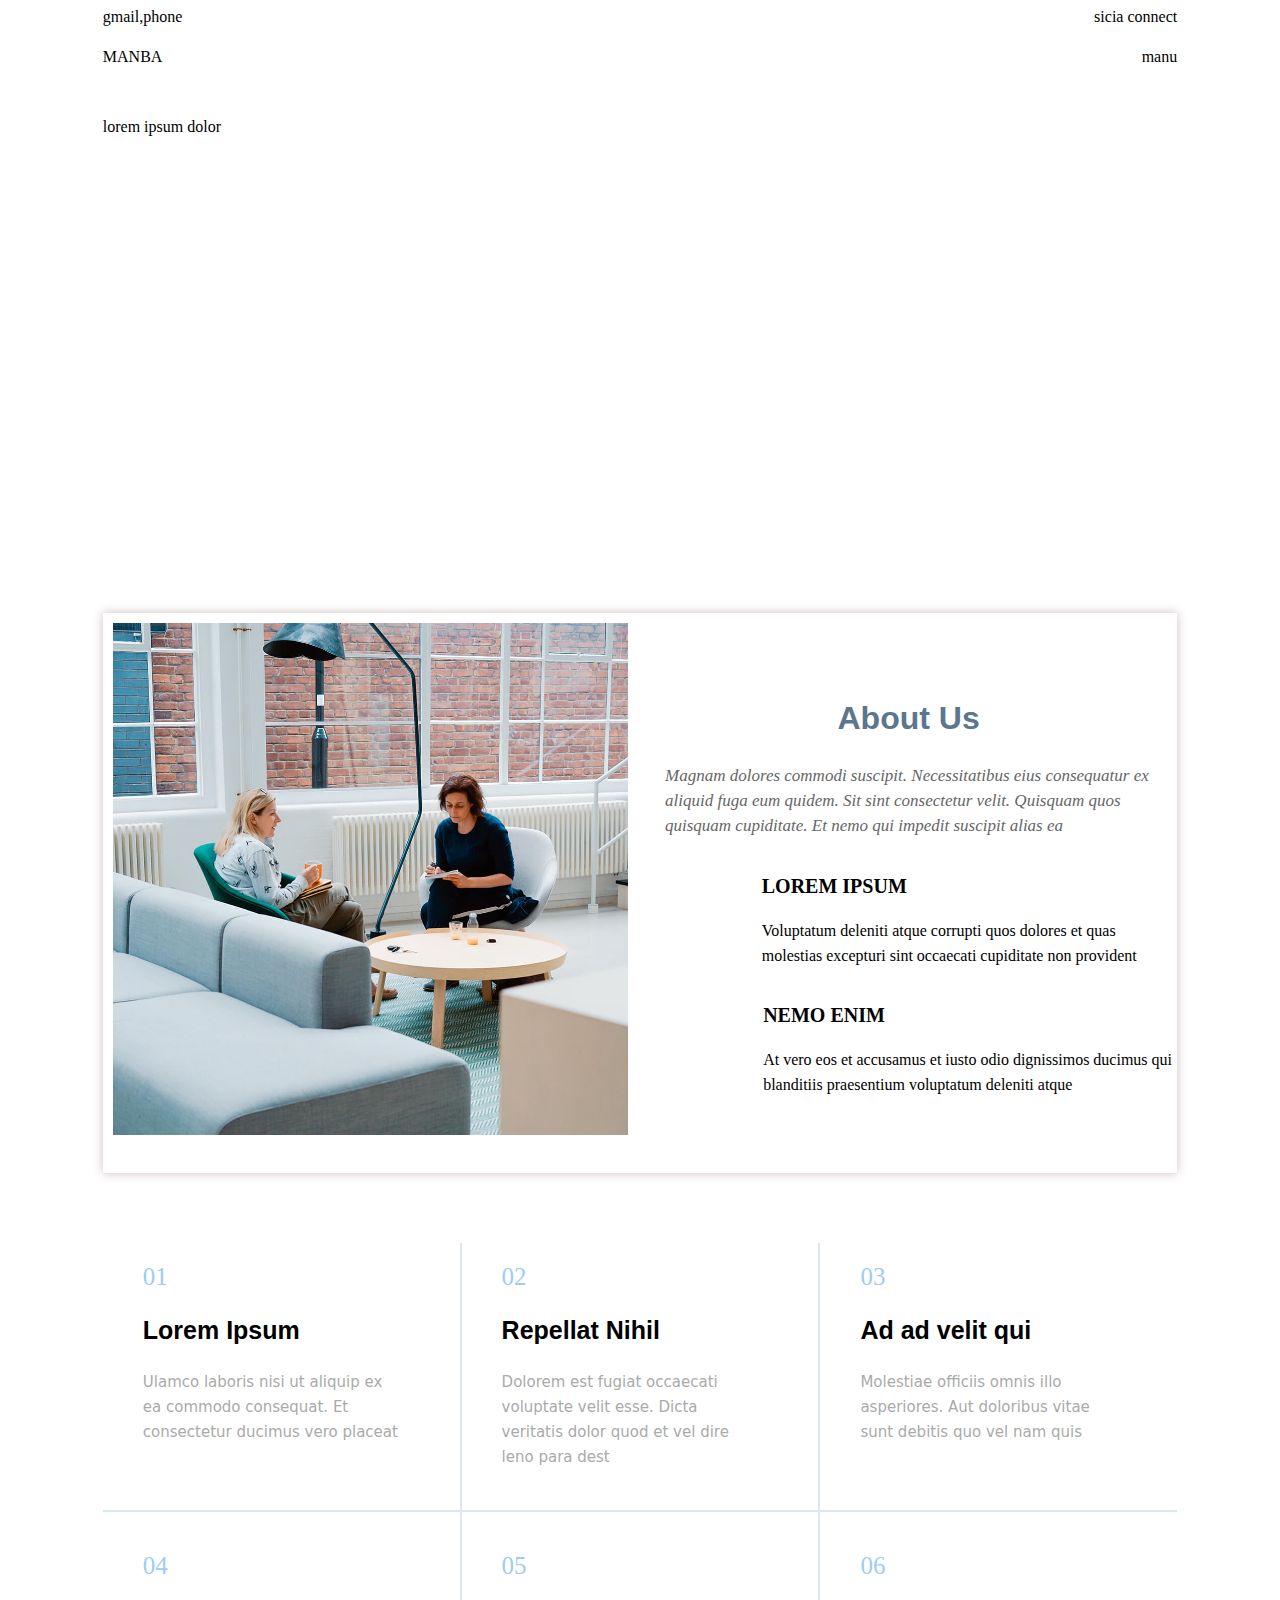
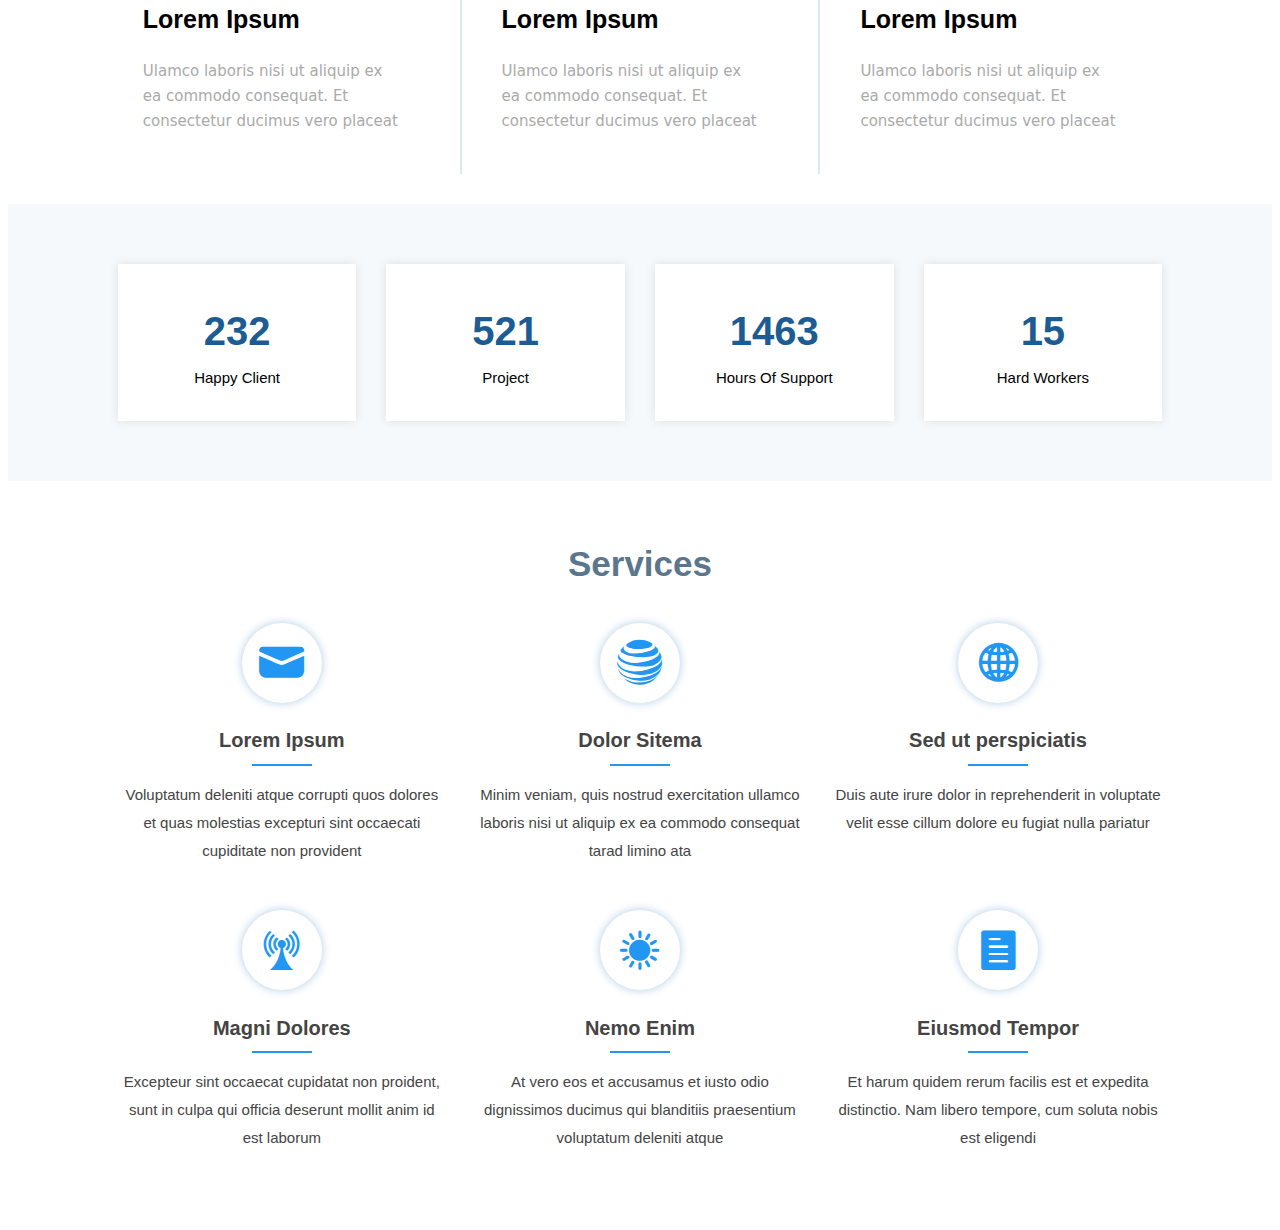
==== index.html @ 4bf6c911 "services section completed" ====
<!DOCTYPE html>
<html lang="en">
<head>
    <meta charset="UTF-8">
    <meta http-equiv="X-UA-Compatible" content="IE=edge">
    <meta name="viewport" content="width=device-width, initial-scale=1.0">
    <title>MAMBA</title>
    <link rel="stylesheet" href="css/icofont.min.css">
    <link rel="stylesheet" href="css/main.css">
</head>
<body>
    <!--quick-contact starts-->

<section class="quick-contact">
<div class="container">
    <div class="flex-quick-contact">
        <div class="mail-phone">gmail,phone</div>
        <div class="socia-contact">sicia connect</div>
    </div>
</div>
</section>

    <!--quick-contact ends-->
    <!--quick-acess starts-->

    <section class="quick-access">
        <div class="container">
            <div class="flex-quick-access">
                <div class="quick-access-logo">MANBA</div>
            <div class="quick-access-manu">manu</div>
            </div>
        </div>
    </section>

    <!--quick-acess ends-->
    <!--banner starts-->

    <section class="banner">
        <div class="container">
            <div class="flex-banner">
                <div class="banner-details">
lorem ipsum dolor
                </div>
        </div>
        </div>
    </section>

    <!--banner ends-->
    <!--about-section starts-->
    <section class="about-section">
        <div class="container">
            <div class="flex-about-section">
                <div class="about-section-image">
                    <img class="aboutimage" src="about.jpg" alt="aboutimage">
                </div>
                <div class="about-section-text">
                    <div class="about-text-title">
                        <h2>About Us</h2>
                        <p>Magnam dolores commodi suscipit. Necessitatibus eius consequatur ex aliquid fuga eum quidem. Sit sint consectetur velit. Quisquam quos quisquam cupiditate. Et nemo qui impedit suscipit alias ea</p>
                    </div>
                    <div class="about-first">
                        <div class="about-icon-a">
                        </div>
                        <div class="about-text-a">
                            <h3 class="about-subtitle">LOREM IPSUM</h3>
                            <p class="aboutpara">Voluptatum deleniti atque corrupti quos dolores et quas molestias excepturi sint occaecati cupiditate non provident</p>   
                    </div>
                    </div>
                    <div class="about-second">
                        <div class="about-icon-b">
                        </div>
                        <div class="about-text-a">
                        <h3 class="about-subtitle">NEMO ENIM</h3>
                            <p class="aboutpara">At vero eos et accusamus et iusto odio dignissimos ducimus qui blanditiis praesentium voluptatum deleniti atque</p> 
                        </div>
                    </div>
                </div>
            </div>
        </div>
    </section>
    

    <!--about-section ends-->
    <!--features starts-->
    <section class="features">
        <div class="container">
            <div class="flex-features">
                <div class="features-list-a">
                    <div class="features-list">
                        <span>01</span>
                        <h3>Lorem Ipsum</h3>
                        <p class="features-para">Ulamco laboris nisi ut aliquip ex ea commodo consequat. Et consectetur ducimus vero placeat</p>
                    </div>
                    <div class="features-list">
                        <span>02</span>
                        <h3>Repellat Nihil</h3>
                        <p class="features-para">Dolorem est fugiat occaecati voluptate velit esse. Dicta veritatis dolor quod et vel dire leno para dest</p>
                    </div>
                    <div class="features-list">
                        <span>03</span>
                        <h3>Ad ad velit qui</h3>
                        <p class="features-para">Molestiae officiis omnis illo asperiores. Aut doloribus vitae sunt debitis quo vel nam quis</p>
                    </div>
                </div>
                
                <div class="features-list-b">
                    <div class="features-list1">
                        <span>04</span>
                        <h3>Lorem Ipsum</h3>
                        <p class="features-para">Ulamco laboris nisi ut aliquip ex ea commodo consequat. Et consectetur ducimus vero placeat</p>
                    </div>
                    <div class="features-list1">
                        <span>05</span>
                        <h3>Lorem Ipsum</h3>
                        <p class="features-para">Ulamco laboris nisi ut aliquip ex ea commodo consequat. Et consectetur ducimus vero placeat</p>
                    </div>
                    <div class="features-list1">
                        <span>06</span>
                        <h3>Lorem Ipsum</h3>
                        <p class="features-para">Ulamco laboris nisi ut aliquip ex ea commodo consequat. Et consectetur ducimus vero placeat</p>
                    </div>
                </div>
                
                
            </div>
        </div>
    </section>
    

    <!--features ends-->
    <!--clients starts-->

    <section class="clients">
        <div class="container">
            <div class="flex-clients">
                <div class="clients-list">
                        <div class="client-list1">
                            <span>232</span>
                        <p>happy client</p>
                        </div> 
                </div>
                <div class="clients-list">
                    <div class="client-list1">
                        <span>521</span>
                    <p>project</p>
                    </div> 
            </div>
            <div class="clients-list">
                <div class="client-list1">
                    <span>1463</span>
                <p>hours of support</p>
                </div> 
        </div>
        <div class="clients-list">
            <div class="client-list1">
                <span>15</span>
            <p>hard workers</p>
            </div> 
    </div>
                
            </div>
        </div>
    </section>

    <!--clients ends-->
    <!--services starts-->

    <section class="services">
        <div class="container">
            <h1>Services</h1>
                <div class="services-sec">
                    <div class="services-box">
                        <div class="services-content">
                            <div class="serivice-icon">
                                <i class="icofont-ui-message"></i>
                            </div>
                            <div class="serivice-text">
                                <h4>Lorem Ipsum</h4>
                                <div class="text-ul"></div>
                                <p>Voluptatum deleniti atque corrupti quos dolores et quas molestias excepturi sint occaecati cupiditate non provident</p>
                            </div>
                        </div>
                    </div>
                    <div class="services-box">
                        <div class="services-content">
                            <div class="serivice-icon">
                                <i class="icofont-brand-att"></i>
                            </div>
                            <div class="serivice-text">
                                <h4>Dolor Sitema</h4>
                                <div class="text-ul"></div>
                                <p>Minim veniam, quis nostrud exercitation ullamco laboris nisi ut aliquip ex ea commodo consequat tarad limino ata</p>
                            </div>
                        </div>
                    </div>
                    <div class="services-box">
                        <div class="services-content">
                            <div class="serivice-icon">
                                <i class="icofont-globe"></i>
                            </div>
                            <div class="serivice-text">
                                <h4>Sed ut perspiciatis</h4>
                                <div class="text-ul"></div>
                                <p>Duis aute irure dolor in reprehenderit in voluptate velit esse cillum dolore eu fugiat nulla pariatur</p>
                            </div>
                        </div>
                    </div>
                    <div class="services-box">
                        <div class="services-content">
                            <div class="serivice-icon">
                                <i class="icofont-network-tower"></i>
                            </div>
                            <div class="serivice-text">
                                <h4>Magni Dolores</h4>
                                <div class="text-ul"></div>
                                <p>Excepteur sint occaecat cupidatat non proident, sunt in culpa qui officia deserunt mollit anim id est laborum</p>
                            </div>
                        </div>
                    </div>
                    <div class="services-box">
                        <div class="services-content">
                            <div class="serivice-icon">
                                <i class="icofont-sun-alt"></i>
                            </div>
                            <div class="serivice-text">
                                <h4>Nemo Enim</h4>
                                <div class="text-ul"></div>
                                <p>At vero eos et accusamus et iusto odio dignissimos ducimus qui blanditiis praesentium voluptatum deleniti atque</p>
                            </div>
                        </div>
                    </div>
                    <div class="services-box">
                        <div class="services-content">
                            <div class="serivice-icon">
                                <i class="icofont-page"></i>
                            </div>
                            <div class="serivice-text">
                                <h4>Eiusmod Tempor</h4>
                                <div class="text-ul"></div>
                                <p>Et harum quidem rerum facilis est et expedita distinctio. Nam libero tempore, cum soluta nobis est eligendi</p>
                            </div>
                        </div>
                    </div>
                </div>
            
        </div>
    </section>

    <!--services ends-->
    <!--portfolio starts-->

    <section class="portfolio">
        <div class="container">
            
        </div>
    </section>

    <!--portfolio ends-->
    <!--profile's starts-->

    <section class="profile's">
        <div class="container"></div>
    </section>

    <!--profile's ends-->
    <!--faq's starts-->

    <section class="faq's"></section>

    <!--faq's ends-->
    <!--contact-us starts-->

    <section class="contact-us">
        <div class="container"></div>
    </section>

    <!--contact-us ends-->
    <!--footer starts-->

    <section class="footer">
        <div class="container"></div>
    </section>

    <!--footer ends-->
    <!--legel starts-->

    <section class="legel">
        <div class="container"></div>
    </section>

    <!--legel ends-->
    
    
</body>
</html>
---- css/main.css ----
.container{
    width: 85%;
    margin: auto;
     /* outline: solid 2px ;  */
}
.flex-quick-contact{
    display: flex;
    justify-content: space-between;
    height: 40px;
}
.flex-quick-access{
    display: flex;
    justify-content: space-between;
    height: 70px;
}
.flex-banner{
    display: flex;
    height: 495px;
}
.about-section{
    padding-bottom: 30px;
}
.flex-about-section{
    display: flex;
    box-shadow: 0 0 10px rgb(206, 191, 191);
}
.about-section-image, .about-section-text{
    width: 50%;
    height: 560px;
}
.aboutimage{
    width: 96%;
    padding: 10px;
}
.about-text-title{
    text-align: center;
    padding-top: 60px;
}
.about-text-title h2{
    color: #5c768d;
    font-family: "raleway", sans-serif;
    font-size: 32px;
}
.about-text-title p{
    color: #666;
    font-size: 17px;
    text-align: left;
    padding-left: 25px;
    padding-right: 15px;
    line-height: 25px;
    font-style: italic;
}
.about-first, .about-second{
    display: flex;
}
.about-icon-a, .about-icon-b{
    width: 40%;
}
.about-text-a, .about-text-a{
    width: 60%px;
}
.about-subtitle{
    font-size: 20px;
}
.aboutpara{
    line-height: 25px;
}
.features-list-a, .features-list-b{
    display: flex;
    width: 100%;
 
}
.features-list{
    width: 33.33%;
    padding-left: 40px;
    padding-top: 20px;
    border: solid 1px #d9e8f4;
    border-top: 0;
}
.features-para{
    font-family: "Segoe UI", system-ui, -apple-system, BlinkMacSystemFont, 'Segoe UI', Roboto, Oxygen, Ubuntu, Cantarell, 'Open Sans', 'Helvetica Neue', sans-serif;
    font-size: 15px;
    line-height: 25px;
    padding-right: 60px;
    padding-bottom: 25px;
    color: #aaaaaa;
}
.features-list:nth-child(1),
.features-list1:nth-child(1){
    border-left: 0;
}
.features-list:nth-child(3),
.features-list1:nth-child(3){
    border-right: 0;
}
.features-list1{
    width: 33.33%;
    padding-left: 40px;
    padding-top: 40px;
    border: solid 1px #d9e8f4;
    border-bottom: 0;
}
.flex-features span{
    font-size: 25px;
    color: #9eccf4;
}
.flex-features{
    padding-top: 40px;
    padding-bottom: 30px;  
}
.flex-features h3{
    font-family:  "Raleway", sans-serif;
    font-size: 25px;
}
.clients{
    background-color: #f5f9fc;
    padding-top: 60px;
    padding-bottom: 60px;
}
.flex-clients{
    display: flex;
}
.clients-list{
    width: 25%;
    padding-left: 15px;
    padding-right: 15px;
   
}
.client-list1{
    background-color: white;
    text-align: center;
    padding-top: 45px;
    padding-bottom: 20px;
    box-shadow: 0 0 10px rgb(0 0 0 / 10%) ;
}
.client-list1 span{
    font-size: 40px;
    font-weight: 700;
    color: #1c5c93;
    font-family: "Open Sans", sans-serif;
    
}
.client-list1 p{
    font-size: 15px;
    font-family: "Raleway", sans-serif;
    text-transform: capitalize;
}
.services{
    padding-top: 40px;
    padding-bottom: 40px;
}
.container h1{
    display: flex;
    justify-content: center;
    font-size: 35px;
    font-family: "Raleway", sans-serif;
    color: #5c768d;
}
.services-sec{
    display: flex;
    flex-wrap: wrap;
}
.services-sec .services-box{
    width: 33.33%;
    
}
.services-content{
    padding-top: 20px;
    padding: 15px;
}
.services-content .serivice-icon {
    display: flex; 
    justify-content: center;
    align-items: center;
    border-radius: 100%; 
    background-color: #fff;
    box-shadow: 0 0 10px #b0cce4;
    width: 80px;
    height: 80px;
    text-align: center;
    margin: 0 auto 25px;
    transition: all 0.9s;
}
.serivice-icon{
    font-size: 45px;
    color: #2196f3;
}
.serivice-text{
    text-align: center;
}
.text-ul{
    width: 60px;
    height: 2px;
    background-color: #2196f3;
    margin: 15px auto;
    margin-top: -15px;
}
.serivice-text h4{
    font-family: "Raleway", sans-serif;
    font-size: 20px;
    color: #444;
}
.serivice-text p{
    font-family: "Open Sans", sans-serif;
    line-height: 28px;
    color: #444;
    font-size: 15px;
}
.services-box:hover .services-content .serivice-icon{
    box-shadow: 0 0 20px #428bca;
}
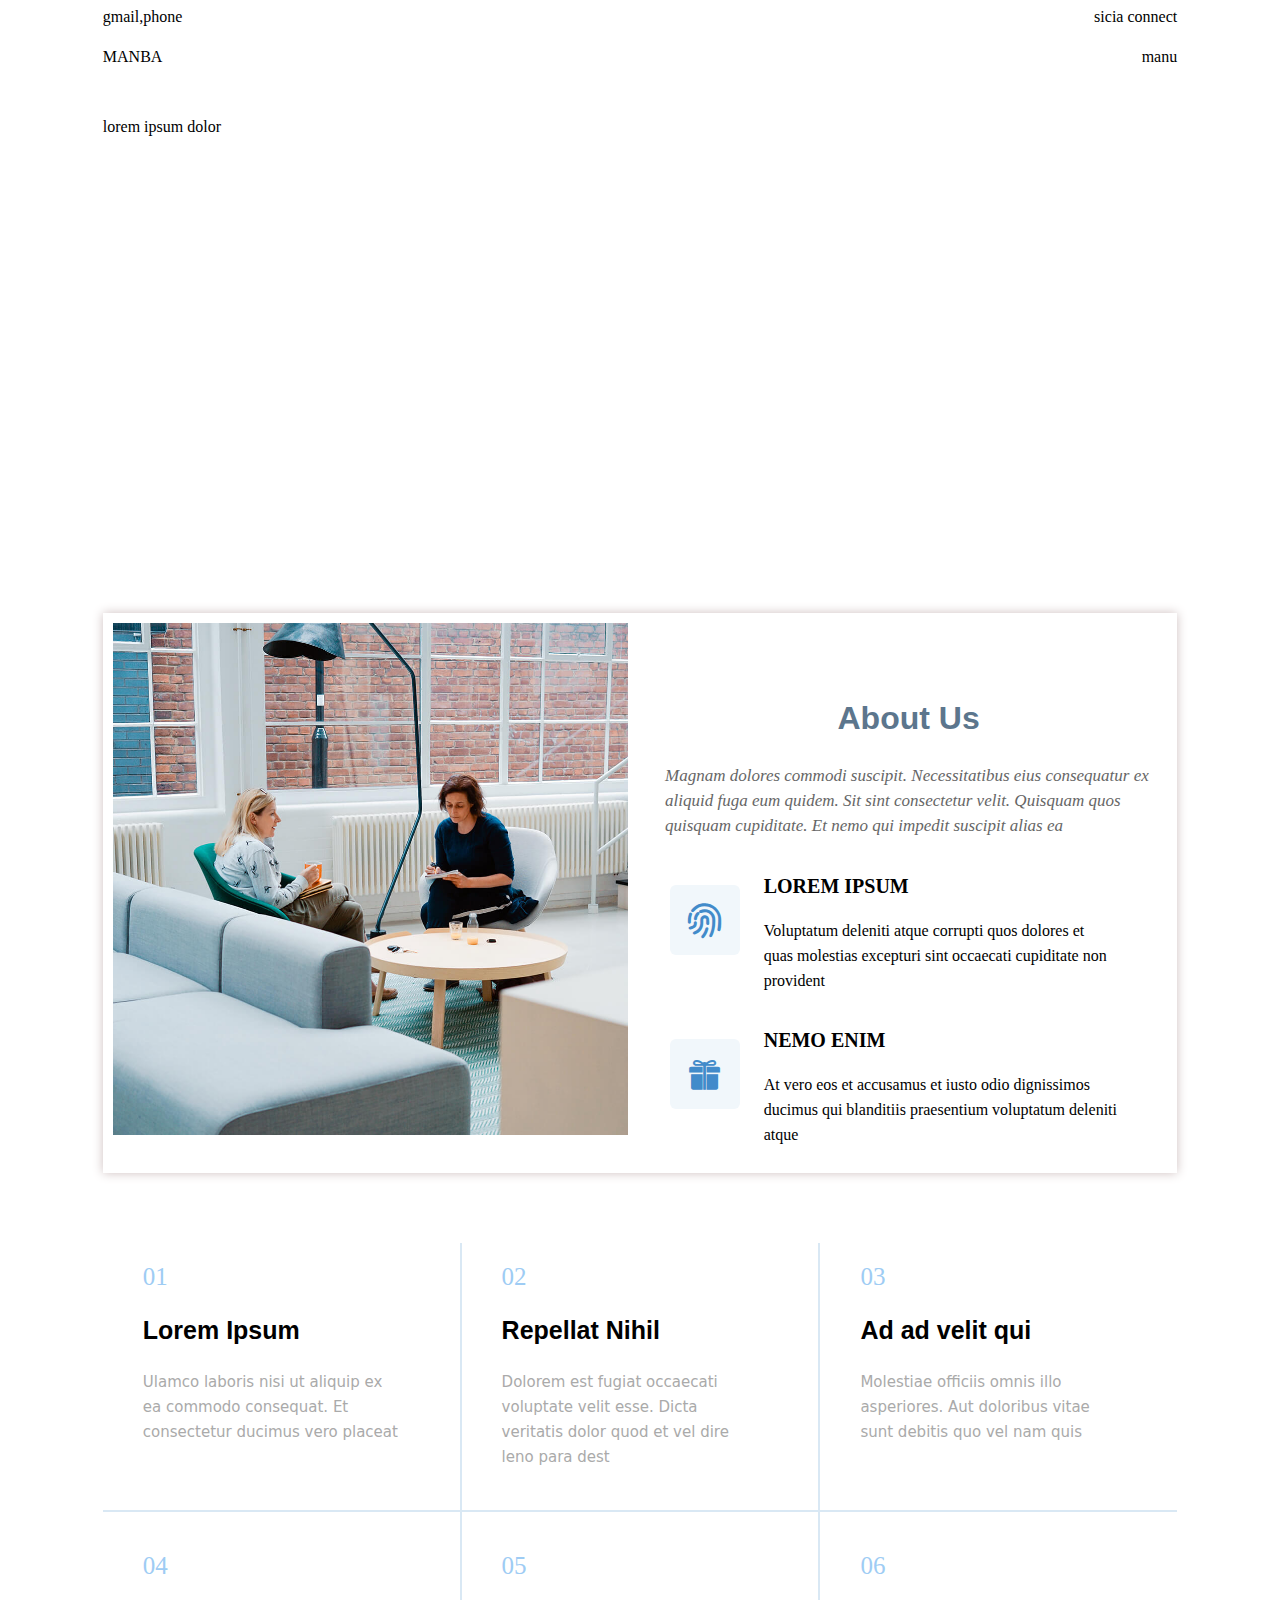
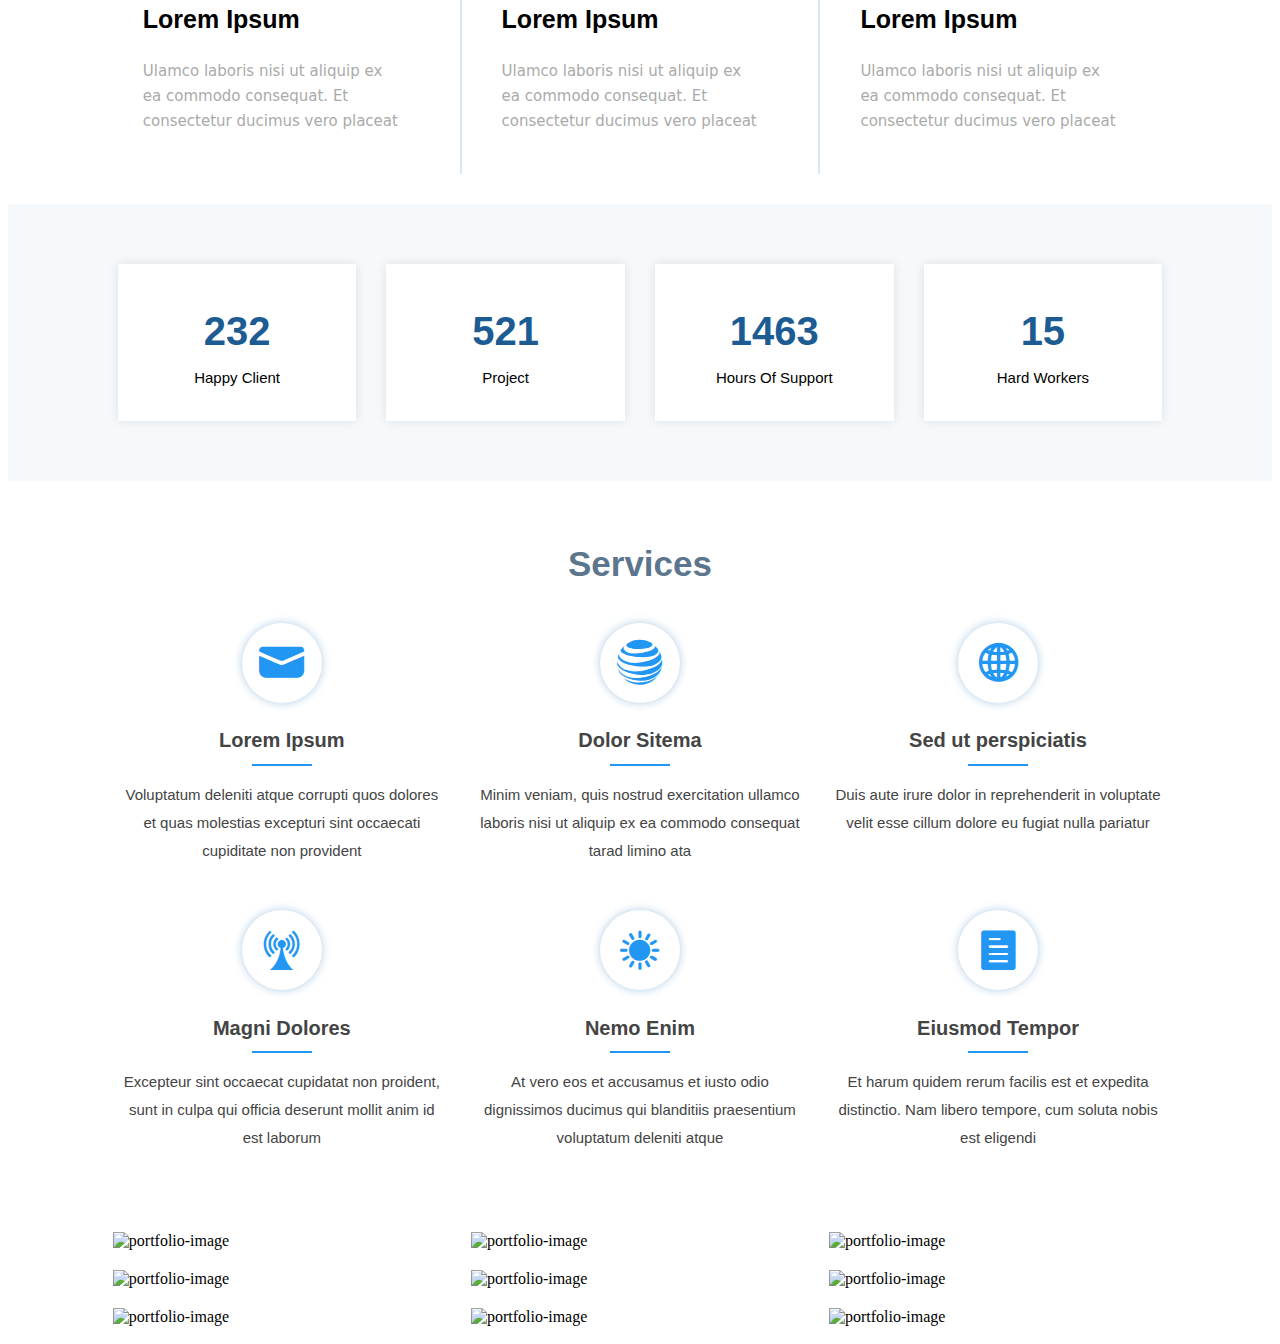
==== commit ecec8511: "portfolio section workout" ====
--- a/index.html
+++ b/index.html
@@ -58,18 +58,24 @@
                         <h2>About Us</h2>
                         <p>Magnam dolores commodi suscipit. Necessitatibus eius consequatur ex aliquid fuga eum quidem. Sit sint consectetur velit. Quisquam quos quisquam cupiditate. Et nemo qui impedit suscipit alias ea</p>
                     </div>
-                    <div class="about-first">
-                        <div class="about-icon-a">
-                        </div>
-                        <div class="about-text-a">
+                    <div class="about-list">
+                        <div class="about-icon-section">
+                            <div class="about-icon">
+                                <i class="icofont-finger-print"></i>
+                            </div>
+                        </div>
+                        <div class="about-text">
                             <h3 class="about-subtitle">LOREM IPSUM</h3>
                             <p class="aboutpara">Voluptatum deleniti atque corrupti quos dolores et quas molestias excepturi sint occaecati cupiditate non provident</p>   
                     </div>
                     </div>
-                    <div class="about-second">
-                        <div class="about-icon-b">
-                        </div>
-                        <div class="about-text-a">
+                    <div class="about-list">
+                        <div class="about-icon-section">
+                            <div class="about-icon">
+                                <i class="icofont-gift"></i>
+                            </div>  
+                        </div>
+                        <div class="about-text">
                         <h3 class="about-subtitle">NEMO ENIM</h3>
                             <p class="aboutpara">At vero eos et accusamus et iusto odio dignissimos ducimus qui blanditiis praesentium voluptatum deleniti atque</p> 
                         </div>
@@ -251,6 +257,161 @@
 
     <section class="portfolio">
         <div class="container">
+            <div class="flex-portfolio">
+                <div class="portfolio-box">
+                    <div class="portfolio-content">
+                        <img src="/portfilo/portfolio-1.jpg" alt="portfolio-image">
+                        <div class="portfolio-text">
+                            <div class="portfolio-first-text">
+                                <h4>app</h4>
+                            <p>APP</p>
+                            <div class="portfolio-link">
+                                <a class="portfolio-icon-1" href="#"><i class="icofont-plus"></i></a>
+                                <a class="portfolio-icon-2" href="#"><i class="icofont-link"></i></a>
+                            </div>
+                            </div>
+                            
+                        </div>
+                    </div>
+                    
+                </div>
+                <div class="portfolio-box">
+                    <div class="portfolio-content">
+                        <img src="/portfilo/portfolio-2.jpg" alt="portfolio-image">
+                        <div class="portfolio-text">
+                            <div class="portfolio-first-text">
+                                <h4>web 3</h4>
+                            <p>WEB</p>
+                            <div class="portfolio-link">
+                                <a href="#"><i class="icofont-plus"></i></a>
+                                <a href="#"><i class="icofont-link"></i></a>
+                            </div>
+                            </div>
+                            
+                        </div>
+                    </div>
+                    
+                </div>
+                <div class="portfolio-box">
+                    <div class="portfolio-content">
+                        <img src="/portfilo/portfolio-3.jpg" alt="portfolio-image">
+                        <div class="portfolio-text">
+                            <div class="portfolio-first-text">
+                                <h4>app 2</h4>
+                            <p>APP</p>
+                            <div class="portfolio-link">
+                                <a href="#"><i class="icofont-plus"></i></a>
+                                <a href="#"><i class="icofont-link"></i></a>
+                            </div>
+                            </div>
+                            
+                        </div>
+                    </div>
+                    
+                </div>
+                <div class="portfolio-box">
+                    <div class="portfolio-content">
+                        <img src="/portfilo/portfolio-4.jpg" alt="portfolio-image">
+                        <div class="portfolio-text">
+                            <div class="portfolio-first-text">
+                                <h4>card 2</h4>
+                            <p>CART</p>
+                            <div class="portfolio-link">
+                                <a href="#"><i class="icofont-plus"></i></a>
+                                <a href="#"><i class="icofont-link"></i></a>
+                            </div>
+                            </div>
+                            
+                        </div>
+                    </div>
+                    
+                </div>
+                <div class="portfolio-box">
+                    <div class="portfolio-content">
+                        <img src="/portfilo/portfolio-5.jpg" alt="portfolio-image">
+                        <div class="portfolio-text">
+                            <div class="portfolio-first-text">
+                                <h4>web 2</h4>
+                            <p>WEB</p>
+                            <div class="portfolio-link">
+                                <a href="#"><i class="icofont-plus"></i></a>
+                                <a href="#"><i class="icofont-link"></i></a>
+                            </div>
+                            </div>
+                            
+                        </div>
+                    </div>
+                    
+                </div><div class="portfolio-box">
+                    <div class="portfolio-content">
+                        <img src="/portfilo/portfolio-6.jpg" alt="portfolio-image">
+                        <div class="portfolio-text">
+                            <div class="portfolio-first-text">
+                                <h4>app 3</h4>
+                            <p>APP</p>
+                            <div class="portfolio-link">
+                                <a href="#"><i class="icofont-plus"></i></a>
+                                <a href="#"><i class="icofont-link"></i></a>
+                            </div>
+                            </div>
+                            
+                        </div>
+                    </div>
+                    
+                </div>
+                <div class="portfolio-box">
+                    <div class="portfolio-content">
+                        <img src="/portfilo/portfolio-7.jpg" alt="portfolio-image">
+                        <div class="portfolio-text">
+                            <div class="portfolio-first-text">
+                                <h4>card 1</h4>
+                            <p>CARD</p>
+                            <div class="portfolio-link">
+                                <a href="#"><i class="icofont-plus"></i></a>
+                                <a href="#"><i class="icofont-link"></i></a>
+                            </div>
+                            </div>
+                            
+                        </div>
+                    </div>
+                    
+                </div>
+                <div class="portfolio-box">
+                    <div class="portfolio-content">
+                        <img src="/portfilo/portfolio-8.jpg" alt="portfolio-image">
+                        <div class="portfolio-text">
+                            <div class="portfolio-first-text">
+                                <h4>card 3</h4>
+                            <p>CARD</p>
+                            <div class="portfolio-link">
+                                <a href="#"><i class="icofont-plus"></i></a>
+                                <a href="#"><i class="icofont-link"></i></a>
+                            </div>
+                            </div>
+                            
+                        </div>
+                    </div>
+                    
+                </div>
+                <div class="portfolio-box">
+                    <div class="portfolio-content">
+                        <img src="/portfilo/portfolio-9.jpg" alt="portfolio-image">
+                        <div class="portfolio-text">
+                            <div class="portfolio-first-text">
+                                <h4>web 3</h4>
+                            <p>web</p>
+                            <div class="portfolio-link">
+                                <a href="#"><i class="icofont-plus"></i></a>
+                                <a href="#"><i class="icofont-link"></i></a>
+                            </div>
+                            </div>
+                            
+                        </div>
+                    </div>
+                    
+                </div>
+                
+            </div>
             
         </div>
     </section>
--- a/css/main.css
+++ b/css/main.css
@@ -50,14 +50,15 @@
     line-height: 25px;
     font-style: italic;
 }
-.about-first, .about-second{
-    display: flex;
-}
-.about-icon-a, .about-icon-b{
-    width: 40%;
-}
-.about-text-a, .about-text-a{
-    width: 60%px;
+.about-list{
+    display: flex;
+}
+.about-icon-section{
+    width: 10%;
+}
+.about-text{
+    width: 90%;
+    padding-right: 60px;
 }
 .about-subtitle{
     font-size: 20px;
@@ -179,7 +180,7 @@
     height: 80px;
     text-align: center;
     margin: 0 auto 25px;
-    transition: all 0.9s;
+    transition: all 0.5s ease;
 }
 .serivice-icon{
     font-size: 45px;
@@ -210,3 +211,132 @@
     box-shadow: 0 0 20px #428bca;
 } 
 
+/* about section icon insert................ */
+
+
+.about-icon-section .about-icon{
+    display: flex;
+    justify-content: center;
+    align-items: center;
+    font-size: 35px;
+    color: #428bca;
+    background-color: #f1f7fb;
+    margin-top: 30px;
+    width: 70px;
+    height: 70px;
+    border-radius: 6px;
+    transition: all 0.6s ease;
+}
+.about-icon-section{
+    margin-left: 30px;
+    padding-right: 40px;
+}
+.about-icon-section:hover .about-icon{
+    background-color: #2196f3;
+    color: #fff;
+}
+
+
+
+/* ........about section icon completed */
+
+
+/* portfolio section start............ */
+
+.flex-portfolio{
+    display: flex;
+    flex-wrap: wrap;
+}
+.portfolio-box{
+    width: 33.33%;
+   
+    
+}
+.portfolio-content{
+    display: flex;
+    position: relative;
+    overflow: hidden;
+    margin: 10px;
+}
+.portfolio-content img{
+    display: block;
+    width: 100%;
+    height: auto;
+   
+}
+.portfolio-text{
+    position: absolute;
+    top: 0;
+    left: 0;
+    width: 100%;
+    height: 100%;
+    background-color: rgba(31, 53, 72, 0.6);
+    display: flex;
+    justify-content: center;
+    align-items: center;
+    opacity: 0;
+    transition: all 0.4s ease; 
+}
+.portfolio-first-text{
+    transform: translateY(-20px);
+    transition: all 0.5s ease; 
+}
+.portfolio-content:hover .portfolio-first-text{
+    transform: translateY(0px);
+    opacity: 1;
+}
+
+
+.portfolio-first-text h4{
+    
+    font-size: 20px;
+    color: #fff;
+    font-family: "Open Sans", sans-serif ;
+    text-align: center;
+}
+.portfolio-first-text p{
+     
+    font-size: 17px;
+    color: rgb(255, 255, 255);
+    font-family: "Open Sans", sans-serif ;
+    text-align: center;
+    margin-bottom: 30px;
+}
+
+.portfolio-link{
+    display: flex;
+    justify-content: space-around;
+    margin-top: 5px;
+}
+
+.portfolio-link a{
+    text-decoration: none;
+    color: rgb(117, 68, 68);
+    display: block;
+    justify-content: center;
+    text-align: center;
+    margin-left: 5px;
+    margin-right: 5px;
+    width: 40px;
+    height: 40px;
+    border-radius: 100%;
+    background-color: rgb(255, 255, 255);
+    line-height: 40px;
+    align-items: center;
+    transition: all 0.5s ease;
+     
+}
+.portfolio-content:hover .portfolio-text{
+    opacity: 1;
+}
+.portfolio-content:hover img{
+    transform: scale(1.1);
+}
+.portfolio-link a:hover .portfolio-link a{
+    background-color: #1a1f24;
+}
+/* .portfolio-link:hover a i{
+    color: #fff;
+}  */
+
+
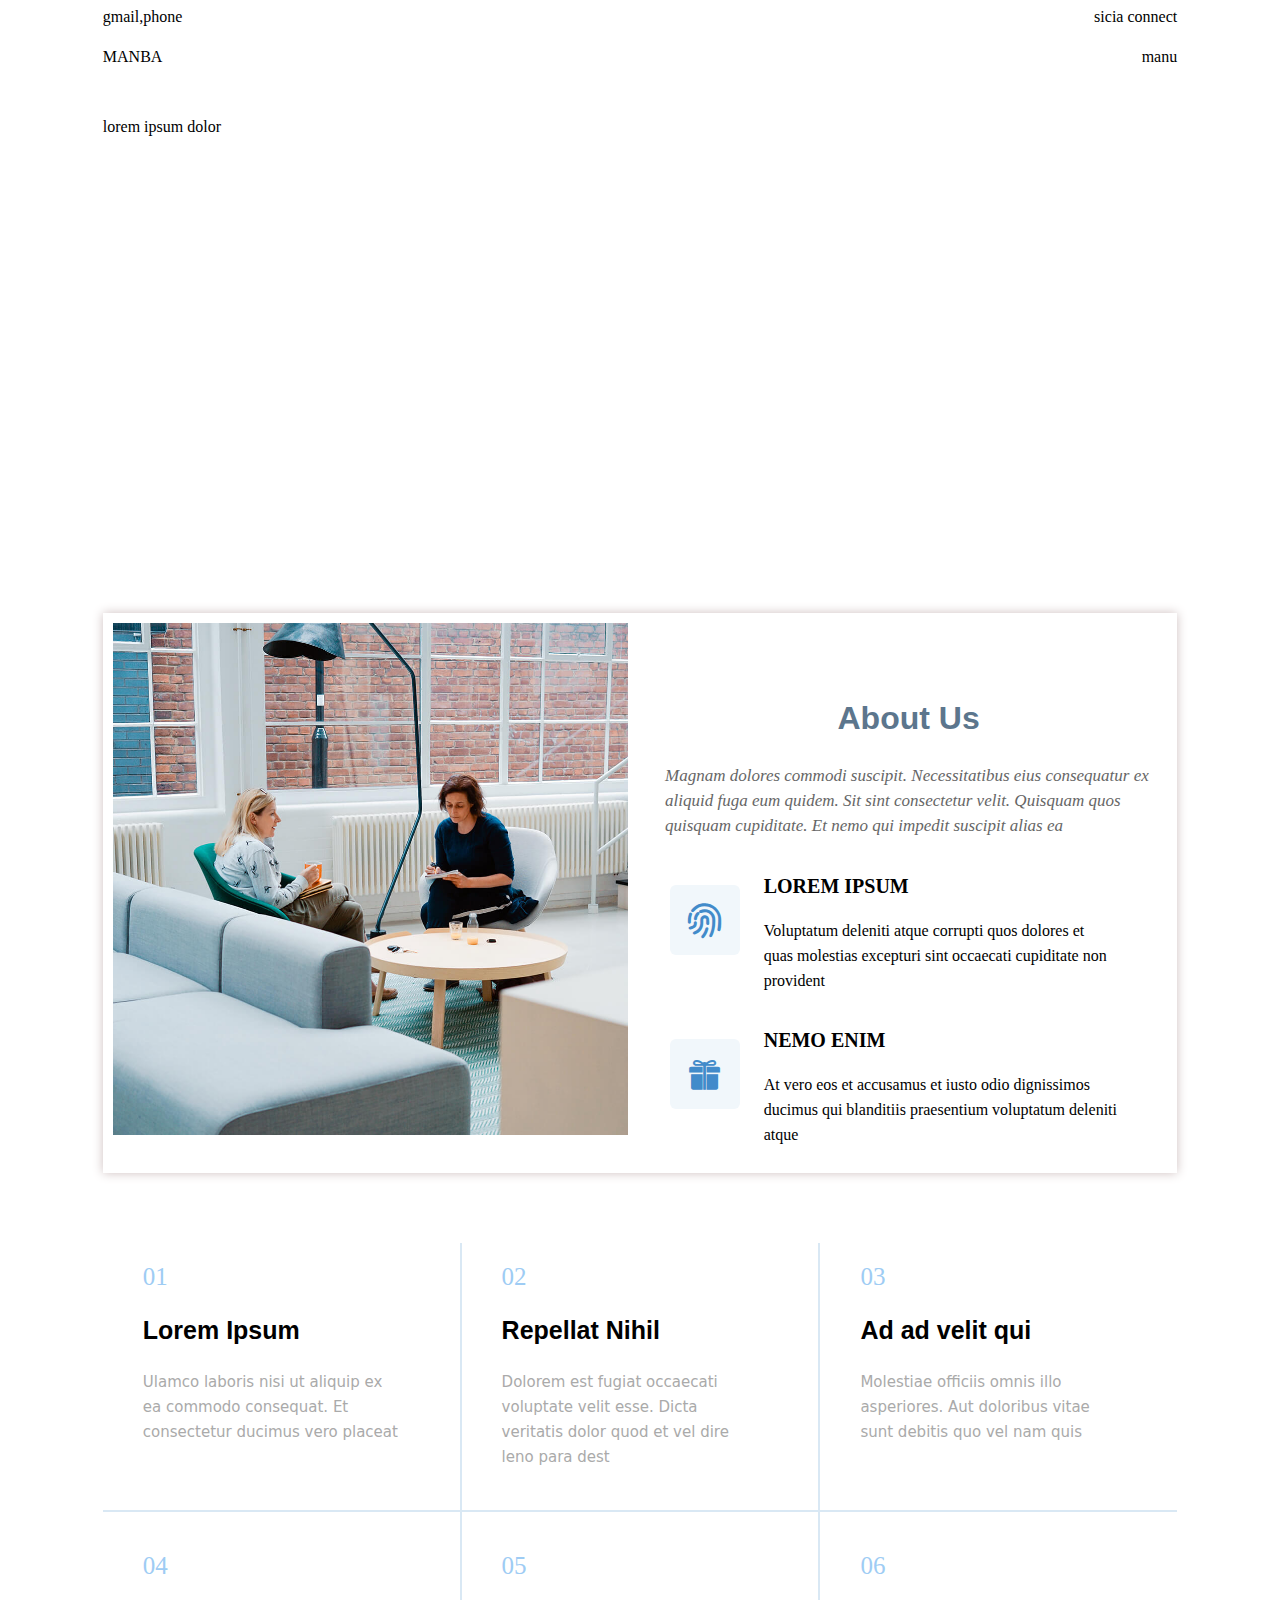
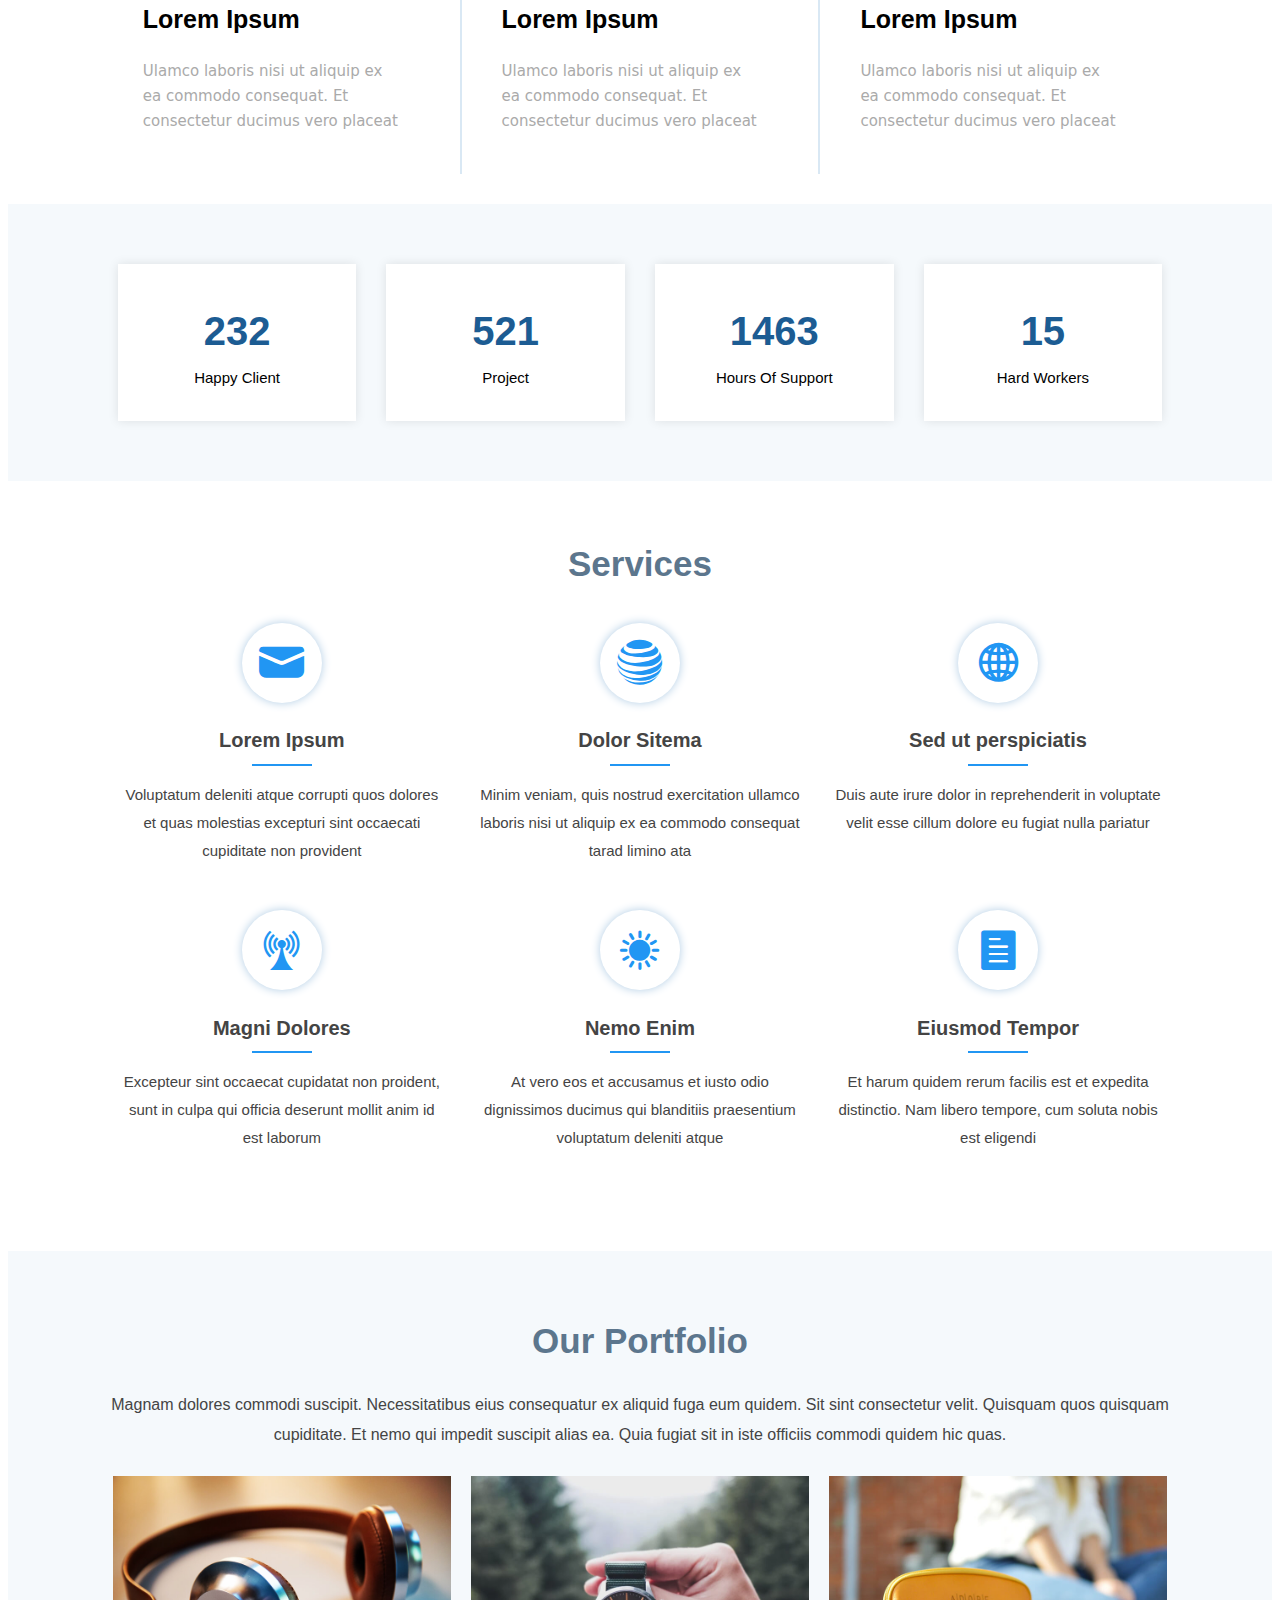
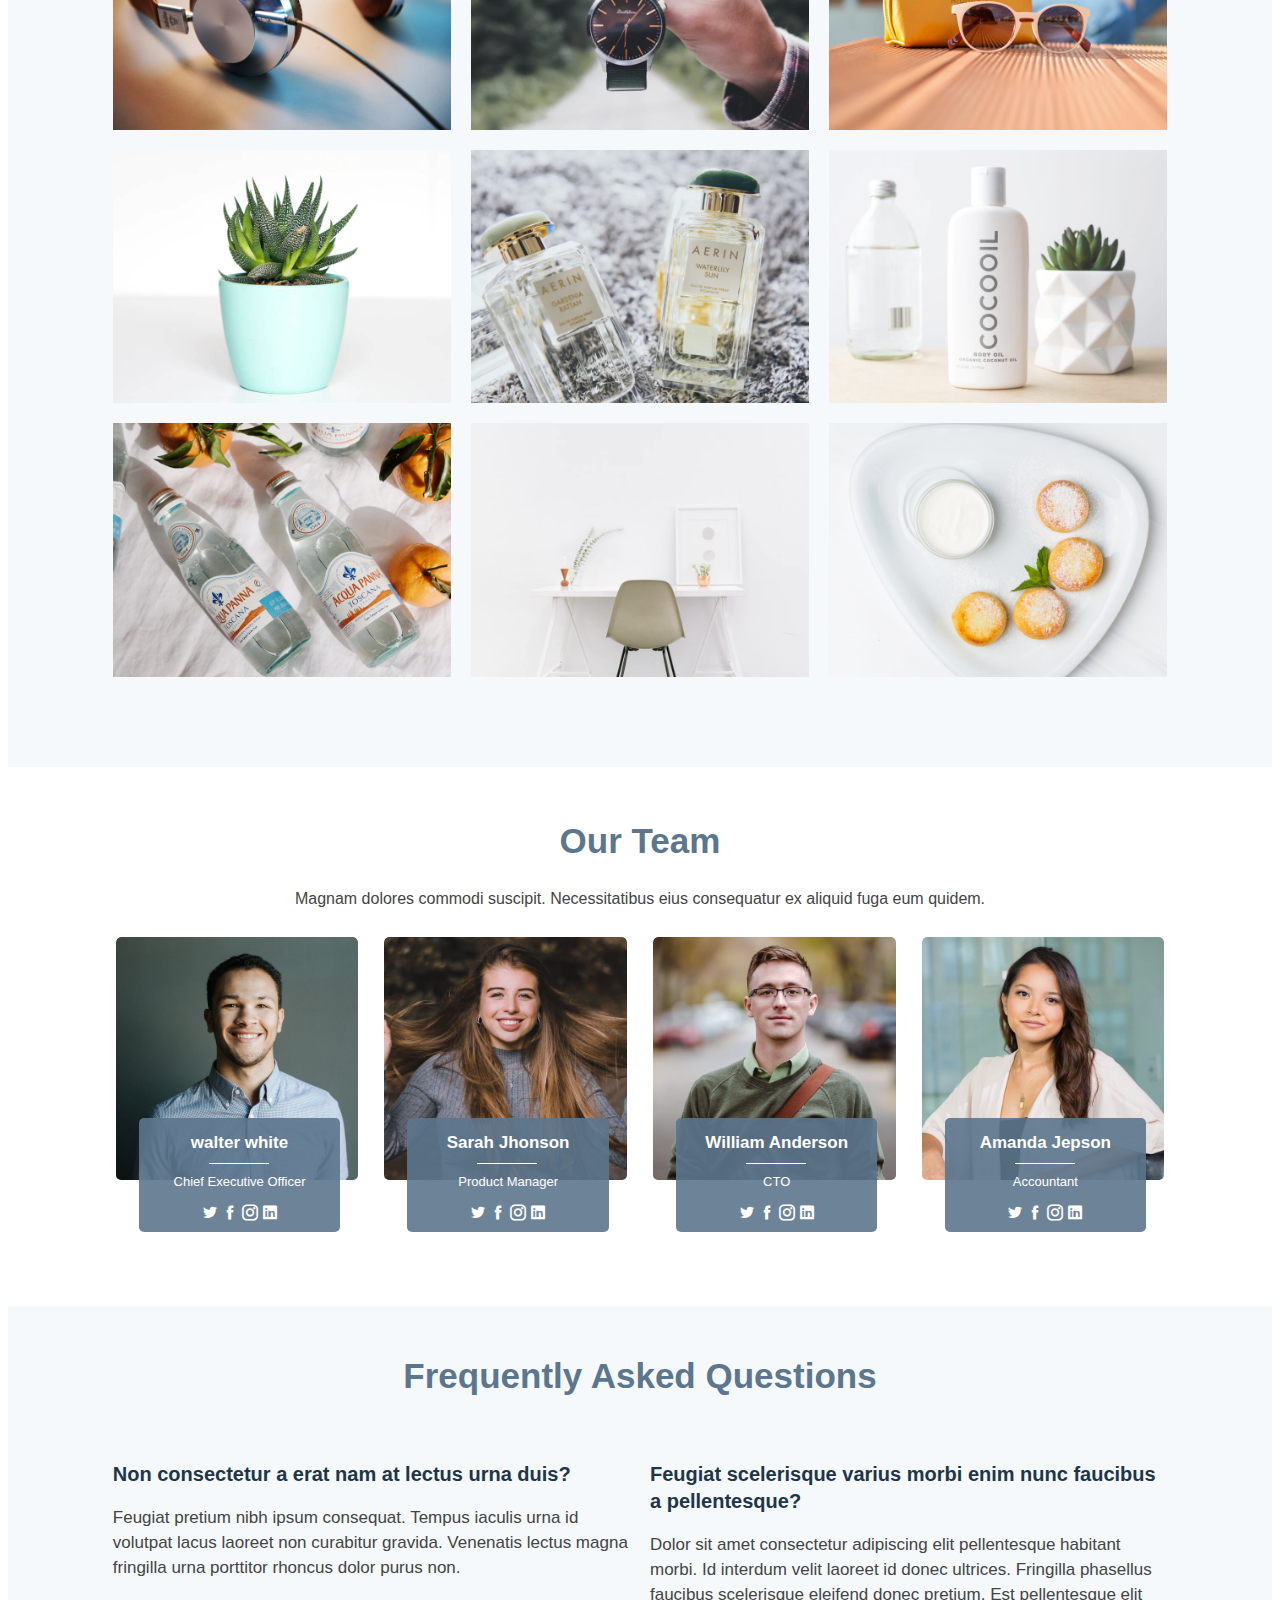
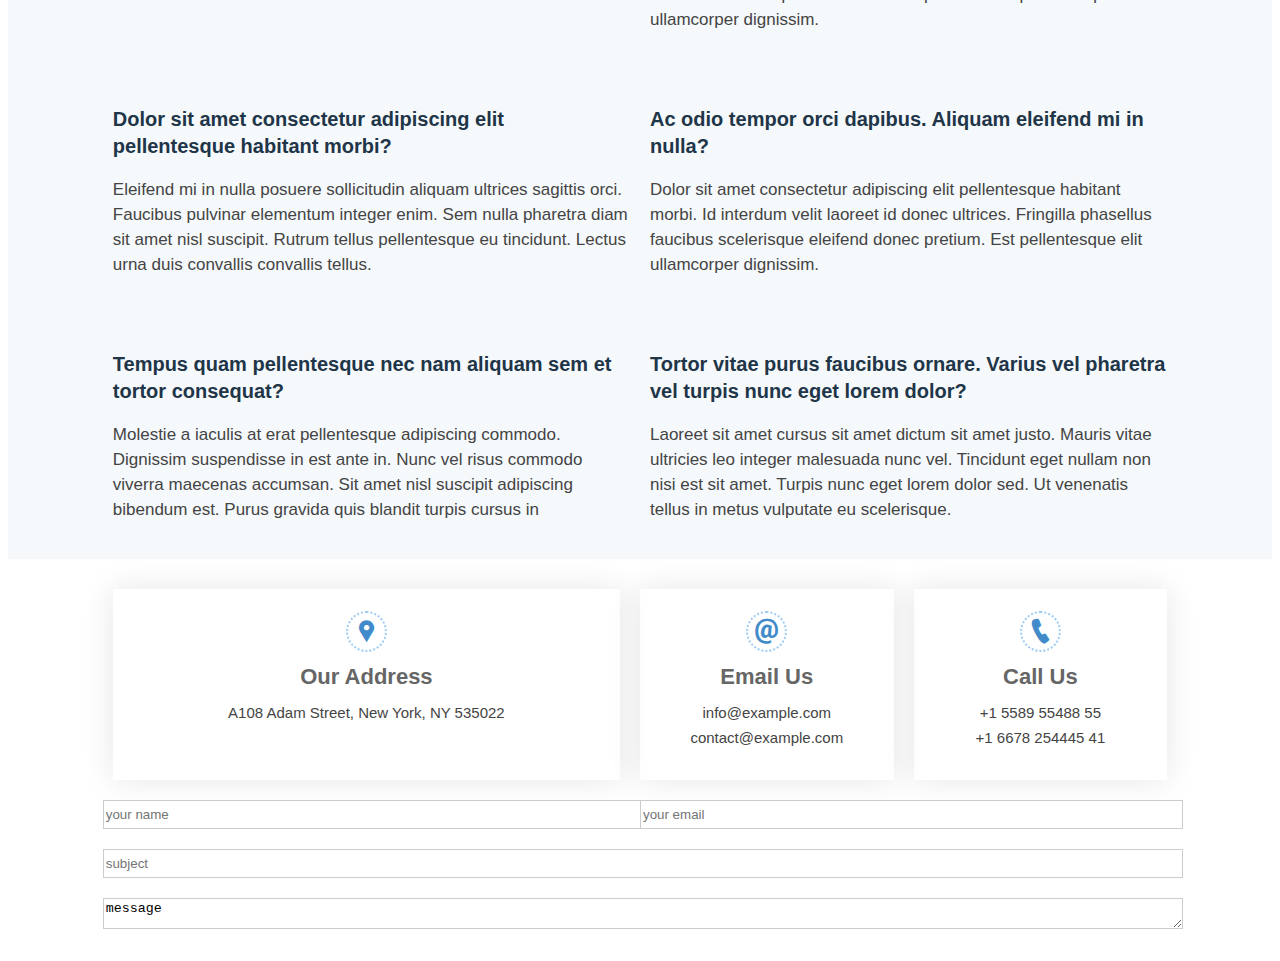
==== commit 38e886f3: "team,faq,contact us section complete" ====
--- a/index.html
+++ b/index.html
@@ -257,14 +257,18 @@
 
     <section class="portfolio">
         <div class="container">
+            <div class="portfolio-title">
+                <h2>Our Portfolio</h2>
+                <p>Magnam dolores commodi suscipit. Necessitatibus eius consequatur ex aliquid fuga eum quidem. Sit sint consectetur velit. Quisquam quos quisquam cupiditate. Et nemo qui impedit suscipit alias ea. Quia fugiat sit in iste officiis commodi quidem hic quas.</p>
+            </div>
             <div class="flex-portfolio">
                 <div class="portfolio-box">
                     <div class="portfolio-content">
-                        <img src="/portfilo/portfolio-1.jpg" alt="portfolio-image">
+                        <img src="portfolio/portfolio-1.jpg" alt="portfolio-image">
                         <div class="portfolio-text">
                             <div class="portfolio-first-text">
                                 <h4>app</h4>
-                            <p>APP</p>
+                                <p>APP</p>
                             <div class="portfolio-link">
                                 <a class="portfolio-icon-1" href="#"><i class="icofont-plus"></i></a>
                                 <a class="portfolio-icon-2" href="#"><i class="icofont-link"></i></a>
@@ -277,7 +281,7 @@
                 </div>
                 <div class="portfolio-box">
                     <div class="portfolio-content">
-                        <img src="/portfilo/portfolio-2.jpg" alt="portfolio-image">
+                        <img src="/portfolio/portfolio-2.jpg" alt="portfolio-image">
                         <div class="portfolio-text">
                             <div class="portfolio-first-text">
                                 <h4>web 3</h4>
@@ -294,7 +298,7 @@
                 </div>
                 <div class="portfolio-box">
                     <div class="portfolio-content">
-                        <img src="/portfilo/portfolio-3.jpg" alt="portfolio-image">
+                        <img src="/portfolio/portfolio-3.jpg" alt="portfolio-image">
                         <div class="portfolio-text">
                             <div class="portfolio-first-text">
                                 <h4>app 2</h4>
@@ -311,7 +315,7 @@
                 </div>
                 <div class="portfolio-box">
                     <div class="portfolio-content">
-                        <img src="/portfilo/portfolio-4.jpg" alt="portfolio-image">
+                        <img src="/portfolio/portfolio-4.jpg" alt="portfolio-image">
                         <div class="portfolio-text">
                             <div class="portfolio-first-text">
                                 <h4>card 2</h4>
@@ -328,7 +332,7 @@
                 </div>
                 <div class="portfolio-box">
                     <div class="portfolio-content">
-                        <img src="/portfilo/portfolio-5.jpg" alt="portfolio-image">
+                        <img src="/portfolio/portfolio-5.jpg" alt="portfolio-image">
                         <div class="portfolio-text">
                             <div class="portfolio-first-text">
                                 <h4>web 2</h4>
@@ -344,7 +348,7 @@
                     
                 </div><div class="portfolio-box">
                     <div class="portfolio-content">
-                        <img src="/portfilo/portfolio-6.jpg" alt="portfolio-image">
+                        <img src="/portfolio/portfolio-6.jpg" alt="portfolio-image">
                         <div class="portfolio-text">
                             <div class="portfolio-first-text">
                                 <h4>app 3</h4>
@@ -361,7 +365,7 @@
                 </div>
                 <div class="portfolio-box">
                     <div class="portfolio-content">
-                        <img src="/portfilo/portfolio-7.jpg" alt="portfolio-image">
+                        <img src="/portfolio/portfolio-7.jpg" alt="portfolio-image">
                         <div class="portfolio-text">
                             <div class="portfolio-first-text">
                                 <h4>card 1</h4>
@@ -378,7 +382,7 @@
                 </div>
                 <div class="portfolio-box">
                     <div class="portfolio-content">
-                        <img src="/portfilo/portfolio-8.jpg" alt="portfolio-image">
+                        <img src="/portfolio/portfolio-8.jpg" alt="portfolio-image">
                         <div class="portfolio-text">
                             <div class="portfolio-first-text">
                                 <h4>card 3</h4>
@@ -395,7 +399,7 @@
                 </div>
                 <div class="portfolio-box">
                     <div class="portfolio-content">
-                        <img src="/portfilo/portfolio-9.jpg" alt="portfolio-image">
+                        <img src="/portfolio/portfolio-9.jpg" alt="portfolio-image">
                         <div class="portfolio-text">
                             <div class="portfolio-first-text">
                                 <h4>web 3</h4>
@@ -420,19 +424,190 @@
     <!--profile's starts-->
 
     <section class="profile's">
-        <div class="container"></div>
+        <div class="container">
+            <div class="profile-title">
+                <h2>Our Team</h2>
+                <p>Magnam dolores commodi suscipit. Necessitatibus eius consequatur ex aliquid fuga eum quidem.</p>
+            </div>
+            <div class="flex-profile">
+               
+                <div class="profile-box">
+                    <div class="profile-sec">
+                        <div class="profile-pic">
+                            <img src="/team/team-1.jpg" alt="profile">
+                        </div>
+                        <div class="profile-bio">
+                            <h4>walter white</h4>
+                            <div class="name-ul"></div>
+                            <p>Chief Executive Officer</p>
+                            <div class="profile-icon">
+                                <a href="#"><i class="icofont-twitter"></i></a> 
+                                <a href="#"><i class="icofont-facebook"></i></a> 
+                                <a href="#"><i class="icofont-instagram"></i></a> 
+                                <a href="#"><i class="icofont-linkedin"></i></a> 
+                            </div>
+                        </div>
+                    </div>
+                </div>
+                <div class="profile-box">
+                    <div class="profile-sec">
+                        <div class="profile-pic">
+                            <img src="/team/team-2.jpg" alt="profile">
+                        </div>
+                        <div class="profile-bio">
+                            <h4>Sarah Jhonson</h4>
+                            <div class="name-ul"></div>
+                            <p>Product Manager</p>
+                            <div class="profile-icon">
+                                <a href="#"><i class="icofont-twitter"></i></a> 
+                                <a href="#"><i class="icofont-facebook"></i></a> 
+                                <a href="#"><i class="icofont-instagram"></i></a> 
+                                <a href="#"><i class="icofont-linkedin"></i></a> 
+                            </div>
+                        </div>
+                    </div>
+                </div>
+                <div class="profile-box">
+                    <div class="profile-sec">
+                        <div class="profile-pic">
+                            <img src="/team/team-3.jpg" alt="profile">
+                        </div>
+                        <div class="profile-bio">
+                            <h4>William Anderson</h4>
+                            <div class="name-ul"></div>
+                            <p>CTO</p>
+                            <div class="profile-icon">
+                                <a href="#"><i class="icofont-twitter"></i></a> 
+                                <a href="#"><i class="icofont-facebook"></i></a> 
+                                <a href="#"><i class="icofont-instagram"></i></a> 
+                                <a href="#"><i class="icofont-linkedin"></i></a> 
+                            </div>
+                        </div>
+                    </div>
+                </div>
+                <div class="profile-box">
+                    <div class="profile-sec">
+                        <div class="profile-pic">
+                            <img src="/team/team-4.jpg" alt="profile">
+                        </div>
+                        <div class="profile-bio">
+                            <h4>Amanda Jepson</h4>
+                            <div class="name-ul"></div>
+                            <p>Accountant</p>
+                            <div class="profile-icon">
+                                <a href="#"><i class="icofont-twitter"></i></a> 
+                                <a href="#"><i class="icofont-facebook"></i></a> 
+                                <a href="#"><i class="icofont-instagram"></i></a> 
+                                <a href="#"><i class="icofont-linkedin"></i></a> 
+                            </div>
+                        </div>
+                    </div>
+                </div>
+            </div>
+        </div>
     </section>
 
     <!--profile's ends-->
     <!--faq's starts-->
 
-    <section class="faq's"></section>
+    <section class="faq-section">
+        <div class="container">
+                <div class="faq-title">
+                    <h2>Frequently Asked Questions</h2>
+                </div>
+            <div class="flex-faq">
+                <div class="faq-box">
+                    <div class="faq-sec">
+                        <h4>Non consectetur a erat nam at lectus urna duis?</h4>
+                        <p>Feugiat pretium nibh ipsum consequat. Tempus iaculis urna id volutpat lacus laoreet non curabitur gravida. Venenatis lectus magna fringilla urna porttitor rhoncus dolor purus non.</p>
+                    </div>
+                </div>
+                <div class="faq-box">
+                    <div class="faq-sec">
+                        <h4>Feugiat scelerisque varius morbi enim nunc faucibus a pellentesque?</h4>
+                        <p>Dolor sit amet consectetur adipiscing elit pellentesque habitant morbi. Id interdum velit laoreet id donec ultrices. Fringilla phasellus faucibus scelerisque eleifend donec pretium. Est pellentesque elit ullamcorper dignissim.</p>
+                    </div>
+                </div>
+                <div class="faq-box">
+                    <div class="faq-sec">
+                        <h4>Dolor sit amet consectetur adipiscing elit pellentesque habitant morbi?</h4>
+                        <p>Eleifend mi in nulla posuere sollicitudin aliquam ultrices sagittis orci. Faucibus pulvinar elementum integer enim. Sem nulla pharetra diam sit amet nisl suscipit. Rutrum tellus pellentesque eu tincidunt. Lectus urna duis convallis convallis tellus.</p>
+                    </div>
+                </div>
+                <div class="faq-box">
+                    <div class="faq-sec">
+                        <h4>Ac odio tempor orci dapibus. Aliquam eleifend mi in nulla?</h4>
+                        <p>Dolor sit amet consectetur adipiscing elit pellentesque habitant morbi. Id interdum velit laoreet id donec ultrices. Fringilla phasellus faucibus scelerisque eleifend donec pretium. Est pellentesque elit ullamcorper dignissim.</p>
+                    </div>
+                </div>
+                <div class="faq-box">
+                    <div class="faq-sec">
+                        <h4>Tempus quam pellentesque nec nam aliquam sem et tortor consequat?</h4>
+                        <p>Molestie a iaculis at erat pellentesque adipiscing commodo. Dignissim suspendisse in est ante in. Nunc vel risus commodo viverra maecenas accumsan. Sit amet nisl suscipit adipiscing bibendum est. Purus gravida quis blandit turpis cursus in</p>
+                    </div>
+                </div>
+                <div class="faq-box">
+                    <div class="faq-sec">
+                        <h4>Tortor vitae purus faucibus ornare. Varius vel pharetra vel turpis nunc eget lorem dolor?</h4>
+                        <p>Laoreet sit amet cursus sit amet dictum sit amet justo. Mauris vitae ultricies leo integer malesuada nunc vel. Tincidunt eget nullam non nisi est sit amet. Turpis nunc eget lorem dolor sed. Ut venenatis tellus in metus vulputate eu scelerisque.</p>
+                    </div>
+                </div>
+            </div>
+        </div>
+    </section>
 
     <!--faq's ends-->
     <!--contact-us starts-->
 
     <section class="contact-us">
-        <div class="container"></div>
+        <div class="container">
+            <div class="flex-contact-us">
+                <div class="address-box">
+                    <div class="address-box-content">
+                        <i class="icofont-google-map"></i>
+                        <h4>Our Address</h4>
+                        <p>A108 Adam Street, New York, NY 535022</p>
+                    </div>
+                </div>
+                <div class="email-box">
+                    <div class="address-box-content">
+                        <i class="icofont-ui-email"></i>
+                        <h4>Email Us</h4>
+                        <p>info@example.com<br>
+                            contact@example.com</p>
+                    </div>
+                </div>
+                <div class="call-box">
+                    <div class="address-box-content">
+                        <i class="icofont-ui-call"></i>
+                        <h4>Call Us</h4>
+                        <p>+1 5589 55488 55 <br>
+                            +1 6678 254445 41</p>
+                    </div>
+                </div>
+            </div>
+        </div>
+    </section>
+    <section class="form">
+        <div class="container">
+            <div class="flex-form">
+                <form class="form-sec">
+                    <div class="from-group type50">
+                        <input class="user-input" type="text"  placeholder="your name">
+                    </div>
+                    <div class="from-group type50">
+                        <input class="user-input" type="email"  placeholder="your email">
+                    </div>
+                    <div class="from-group type100">
+                        <input class="user-input" type="text"  placeholder="subject">
+                    </div>
+                    <div class="from-group type100">
+                        <textarea class="user-input" rows="5" name="subject" placeholder="message">message
+                        </textarea>
+                    </div>
+                </form>
+            </div>
+        </div>
     </section>
 
     <!--contact-us ends-->
--- a/css/main.css
+++ b/css/main.css
@@ -17,6 +17,12 @@
     display: flex;
     height: 495px;
 }
+
+
+
+/* ------------about section start----------- */
+
+
 .about-section{
     padding-bottom: 30px;
 }
@@ -66,6 +72,11 @@
 .aboutpara{
     line-height: 25px;
 }
+
+/* ---------------------about section ends---------- */
+/* -------features section starts------------------ */
+
+
 .features-list-a, .features-list-b{
     display: flex;
     width: 100%;
@@ -113,6 +124,12 @@
     font-family:  "Raleway", sans-serif;
     font-size: 25px;
 }
+
+/* ---------------features sec ends--------------------- */
+
+/* ---------------clients sec starts--------------------- */
+
+
 .clients{
     background-color: #f5f9fc;
     padding-top: 60px;
@@ -146,6 +163,12 @@
     font-family: "Raleway", sans-serif;
     text-transform: capitalize;
 }
+
+/* --------------clients sec ends---------------------- */
+
+/* --------------services sec starts---------------------- */
+
+
 .services{
     padding-top: 40px;
     padding-bottom: 40px;
@@ -210,6 +233,8 @@
 .services-box:hover .services-content .serivice-icon{
     box-shadow: 0 0 20px #428bca;
 } 
+
+/* -------------services sec ends----------------------- */
 
 /* about section icon insert................ */
 
@@ -243,9 +268,34 @@
 
 /* portfolio section start............ */
 
+.portfolio{
+    background-color: #f5f9fc;
+}
+
+.portfolio-title h2{
+    display: flex;
+    justify-content: center;
+    font-size: 35px;
+    color: #5c768d;
+    font-family: "Open Sans", sans-serif;
+    padding-top: 70px;
+}
+
+.portfolio-title p{
+    display: flex;
+    justify-content: center;
+    font-family: "Open Sans", sans-serif;
+    color: #444;
+    font-size: 16px;
+    line-height: 30px;
+    text-align: center;
+}
+
+
 .flex-portfolio{
     display: flex;
     flex-wrap: wrap;
+    padding-bottom: 80px;
 }
 .portfolio-box{
     width: 33.33%;
@@ -262,6 +312,7 @@
     display: block;
     width: 100%;
     height: auto;
+    transition: all 0.5s ease;
    
 }
 .portfolio-text{
@@ -275,7 +326,7 @@
     justify-content: center;
     align-items: center;
     opacity: 0;
-    transition: all 0.4s ease; 
+    transition: all 0.5s ease; 
 }
 .portfolio-first-text{
     transform: translateY(-20px);
@@ -287,25 +338,29 @@
 }
 
 
-.portfolio-first-text h4{
-    
-    font-size: 20px;
+.portfolio-first-text h4{ 
+    font-size: 22px;
+    display: flex;
     color: #fff;
     font-family: "Open Sans", sans-serif ;
     text-align: center;
+    justify-content: center;
+    margin-bottom: 5px;
 }
 .portfolio-first-text p{
-     
-    font-size: 17px;
+    display: flex; 
+    justify-content: center;
+    font-size: 14px;
     color: rgb(255, 255, 255);
     font-family: "Open Sans", sans-serif ;
     text-align: center;
-    margin-bottom: 30px;
+    margin-bottom: 17px;
+    margin-top: 15px;
 }
 
 .portfolio-link{
     display: flex;
-    justify-content: space-around;
+    justify-content: center;
     margin-top: 5px;
 }
 
@@ -317,14 +372,14 @@
     text-align: center;
     margin-left: 5px;
     margin-right: 5px;
-    width: 40px;
-    height: 40px;
+    width: 35px;
+    height: 35px;
     border-radius: 100%;
     background-color: rgb(255, 255, 255);
-    line-height: 40px;
+    line-height: 35px;
     align-items: center;
     transition: all 0.5s ease;
-     
+    font-size: 18px;
 }
 .portfolio-content:hover .portfolio-text{
     opacity: 1;
@@ -332,11 +387,228 @@
 .portfolio-content:hover img{
     transform: scale(1.1);
 }
-.portfolio-link a:hover .portfolio-link a{
-    background-color: #1a1f24;
-}
-/* .portfolio-link:hover a i{
+.portfolio-link a:hover {
+    background-color: blueviolet;
     color: #fff;
-}  */
-
-
+}
+
+
+/* -------------fortfolio sec ends----------------------- */
+
+/* -------------our team section start------------------ */
+
+.profile-title h2{
+    font-size: 35px;
+    color: #5c768d;
+    display: flex;
+    justify-content: center;
+    font-family: "Raleway", sans-serif,"Open Sans", sans-serif;
+    padding-top: 25px;
+}
+.profile-title p{
+    display: flex;
+    justify-content: center;
+    font-family: "Open Sans", sans-serif;
+    color: #444;
+}
+
+.flex-profile{
+    display: flex;
+    flex-wrap: wrap;
+    padding-bottom: 80px;
+}
+.profile-box{
+    width: 25%;
+    
+}
+.profile-sec{
+    position: relative;
+    padding: 13px;
+   
+}
+.profile-sec:hover .profile-pic img{
+    transform: scale(1.1);
+}
+.profile-pic{
+    overflow: hidden; 
+    border-radius: 5px;
+}
+.profile-pic img{
+    width: 100%;
+    height: auto;
+    transition: all 0.5s ease;
+    border-radius: 5px;
+}
+.profile-bio{
+    position: absolute;
+    left: 36px;
+    bottom: -35px;
+    width: 75%;
+    background-color: rgba(92, 118, 141, 0.9);
+    display: block;
+    justify-content: center;
+    align-items: center;
+    text-align: center;
+    border-radius: 5px;
+    padding-bottom: 10px;
+}
+
+.profile-bio h4{
+    font-size: 17px;
+    font-family: "Raleway", sans-serif;
+    color: #fff;
+    margin-bottom: 10px;
+    margin-top: 15px;
+}
+.profile-bio .name-ul{
+    width: 60px;
+    height: 1px;
+    background-color: #fff;
+    margin-left: 70px;
+}
+.profile-bio p {
+    color: #fff;
+    font-size: 13px;
+    font-family: "Open Sans", sans-serif;
+    margin-top: 10px;
+    margin-bottom: 15px;
+}
+.profile-icon a{
+    text-decoration: none;
+    color: #fff;
+}
+.profile-icon a:hover{
+    color: #87a5be;
+}
+
+/* --------our team sec ends------------------------ */
+
+
+/* ------------faq sec start---------------------- */
+
+.faq-section{
+    background-color: #f5f9fc;
+}
+
+
+.faq-title h2{
+    font-size: 35px;
+    padding-top: 50px;
+    color: #5c768d;
+    display: flex;
+    justify-content: center;
+    font-family: "Raleway", sans-serif,"Open Sans", sans-serif;
+}
+
+.flex-faq{
+    display: flex;
+    flex-wrap: wrap;
+}
+.faq-box{
+    width: 50%;
+}
+.faq-sec{
+    padding: 10px;
+    margin-bottom: 10px;
+}
+.faq-sec h4{
+    display: flex;
+    font-size: 20px;
+    font-family: "Open Sans", sans-serif,"Raleway", sans-serif;
+    color: #1f3548;
+    line-height: 27px;
+    margin-bottom: 15px;
+}
+.faq-sec p{
+    font-size: 17px;
+    font-family: "Open Sans", sans-serif;
+    line-height: 25px;
+    color: #444;
+}
+
+/* ---------------faq sec ends--------------------- */
+
+/* --------------contact us starts---------------------- */
+
+.flex-contact-us{
+    display: flex;
+}
+.address-box{
+    width: 50%;
+    padding: 10px;
+}
+.address-box-content{
+    display: block;
+    justify-content: center;
+    text-align: center;
+    box-shadow: 0 0 30px rgb(214 215 216 / 60%);
+    padding-top: 30px;
+    padding-bottom: 30px;
+}
+.address-box-content i{
+    font-size: 25px;
+    color: #428bca;
+    border: 2px dotted #9eccf4;
+    border-radius: 100%;
+    padding: 6px;
+}
+.email-box{
+    width: 25%;
+    padding: 10px;
+}
+.call-box{
+    width: 25%;
+    padding: 10px;
+}
+.address-box-content h4{ 
+    font-size: 22px;
+    color: #666;
+    font-family: "Raleway", sans-serif;
+    margin-top: 20px;
+    margin-bottom: 10px;
+}
+.address-box-content p{
+    line-height: 25px;
+    margin-top: 10px;
+    font-size: 15px;
+    font-family: "Open Sans", sans-serif;
+    color: #444;
+}
+.email-box p{
+    margin-bottom: 0;
+} 
+.call-box p{
+    margin-bottom: 0;
+}
+.address-box p{
+    padding-bottom: 10px;
+}
+.flex-contact-us{
+    padding-top: 20px;
+    padding-bottom: 10px;
+}
+
+/* -------form section------ */
+
+.form-sec{
+    display: flex;
+    flex-wrap: wrap;
+}
+.type50{
+    width: 50%;
+}
+.type100{
+    width: 100%;
+}
+.user-input{
+    width: 100%;
+    height: 25px;
+    border: solid 1px #ccc;
+}
+.from-group{
+    margin-bottom: 20px;
+}
+.from-group textarea .user-input{
+    height: 80px;
+}
+
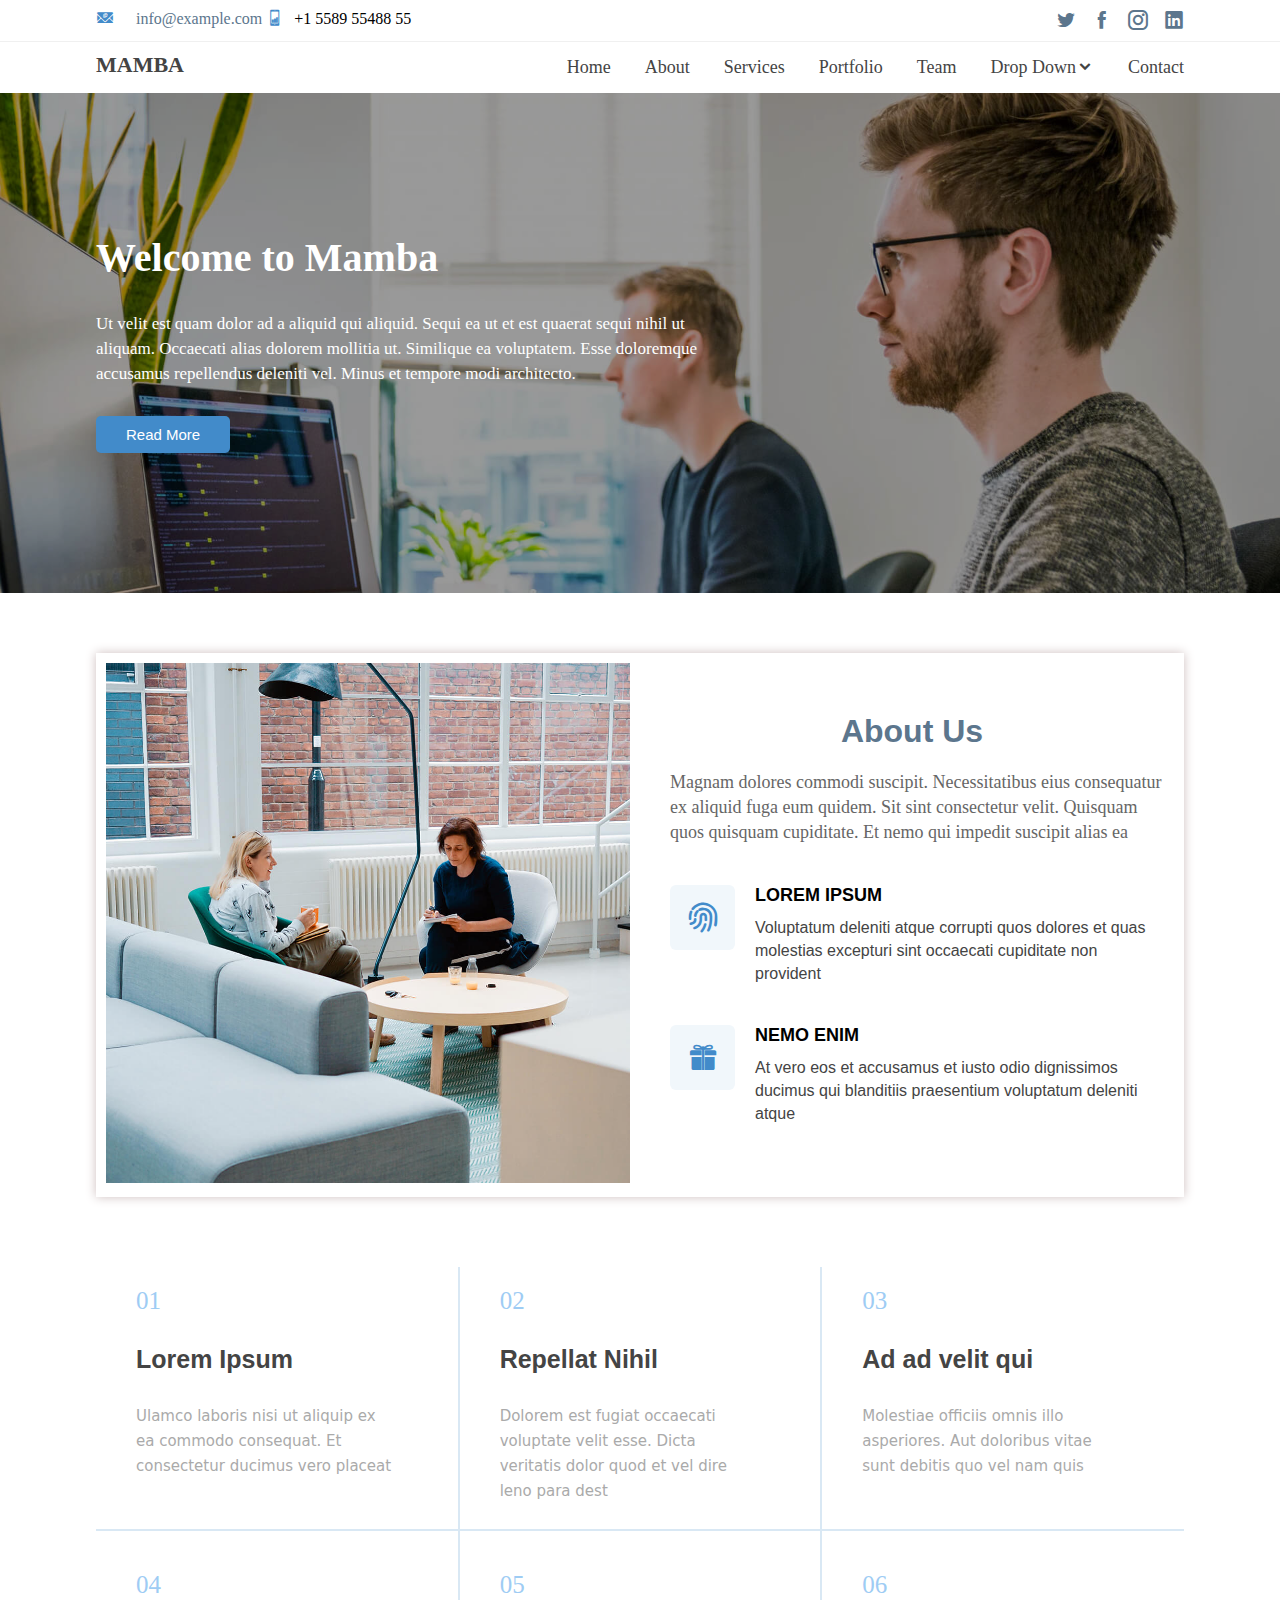
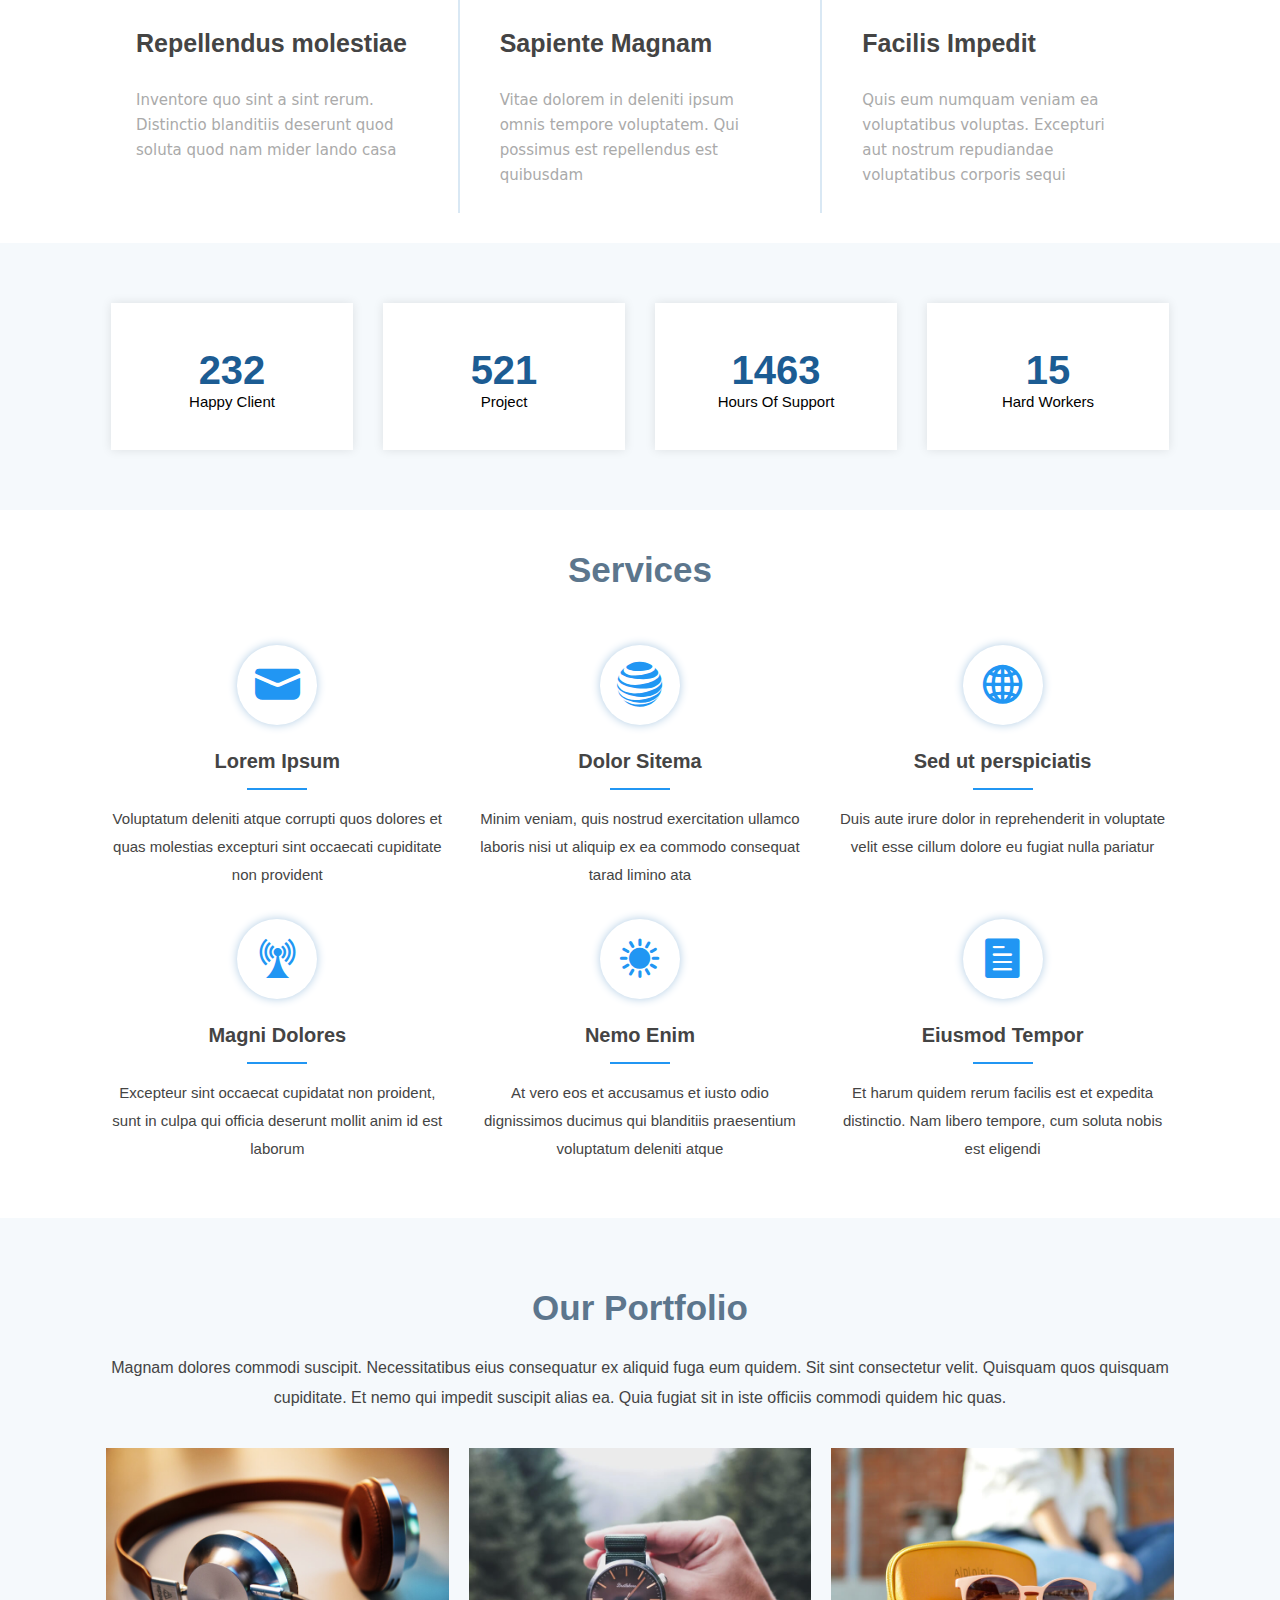
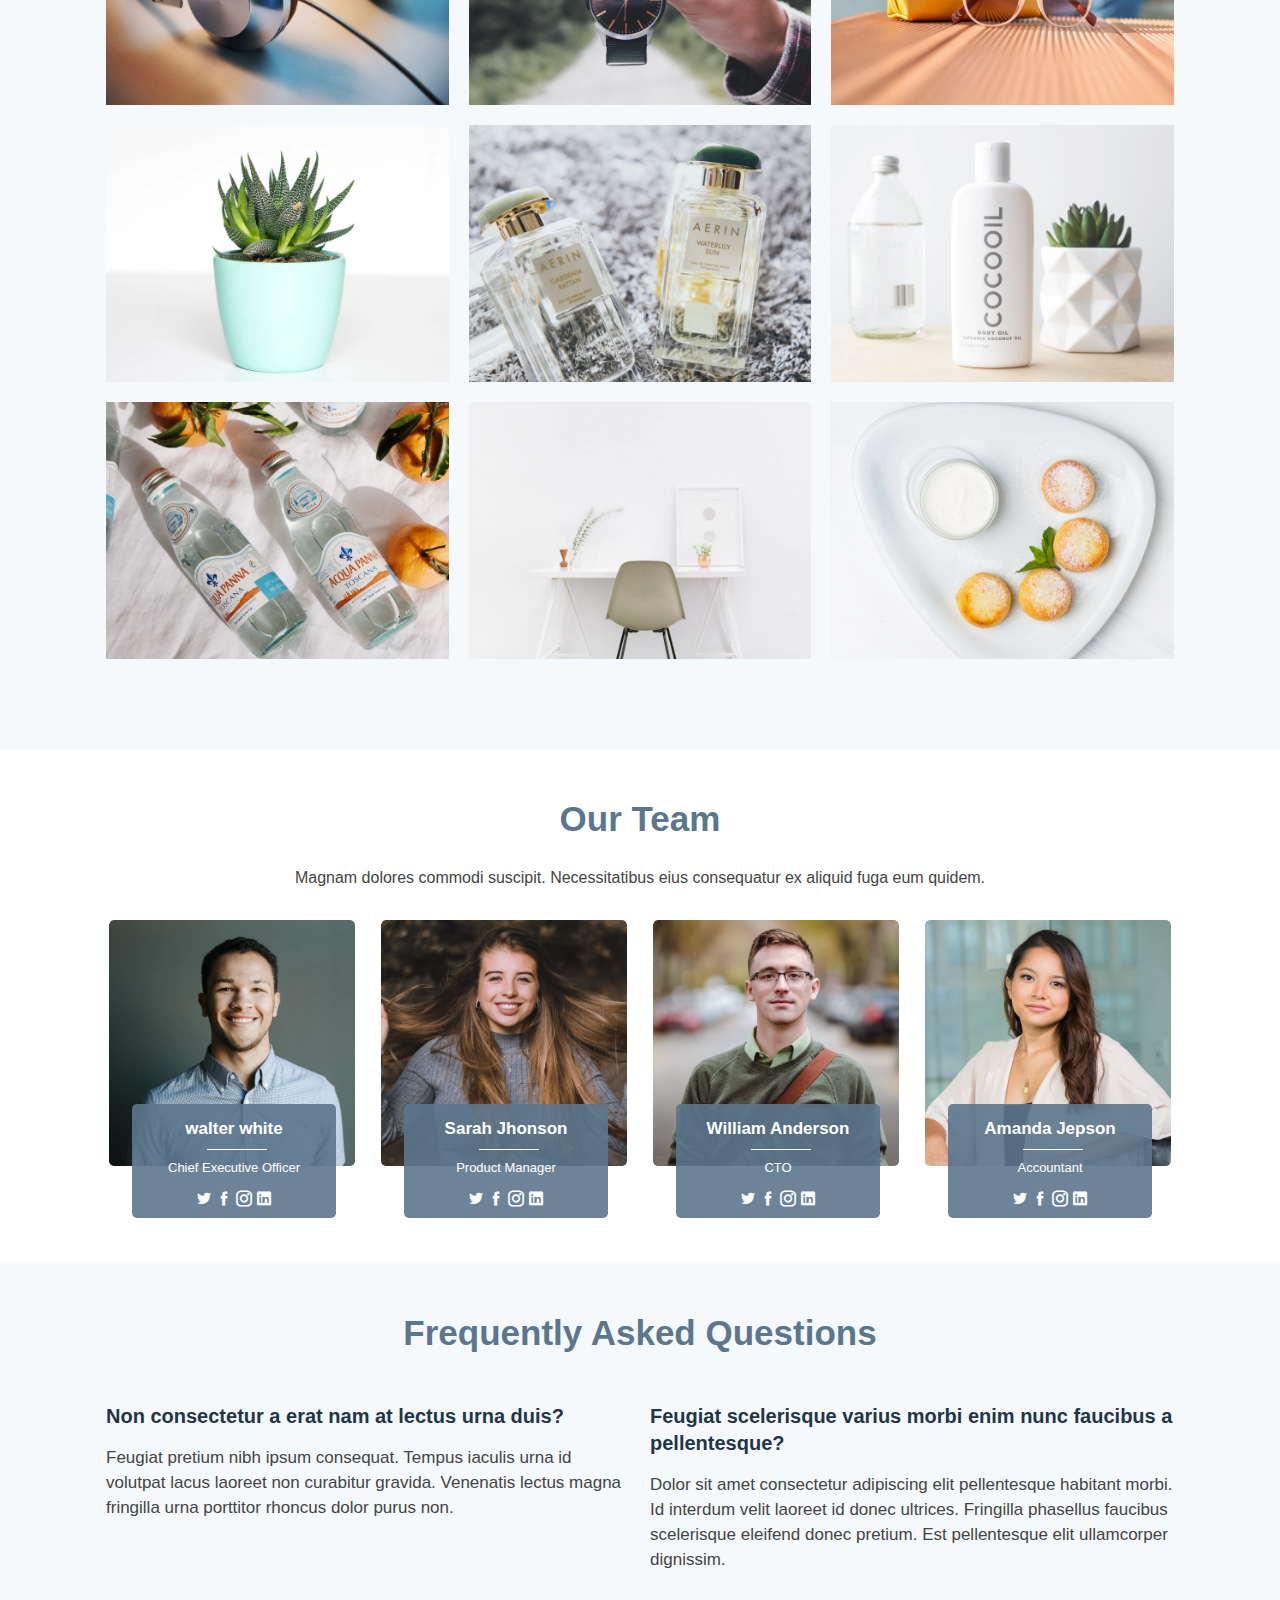
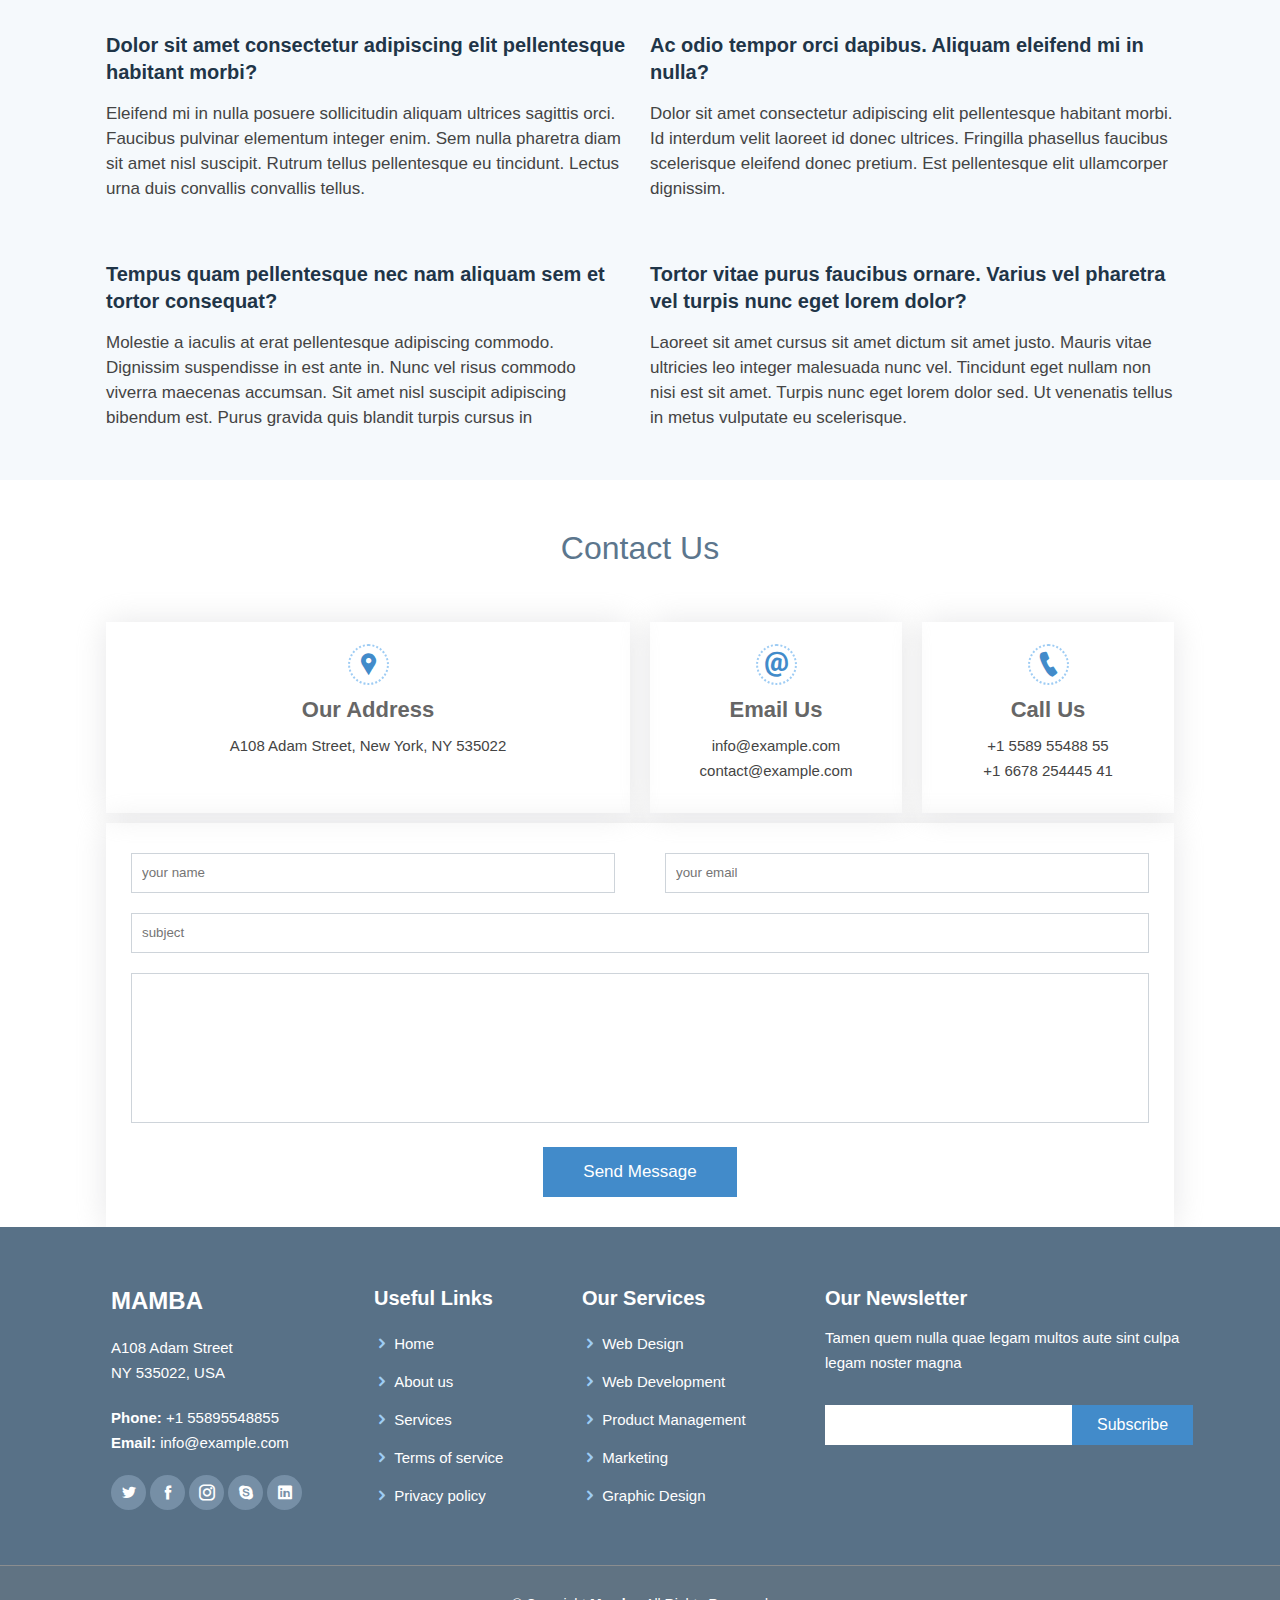
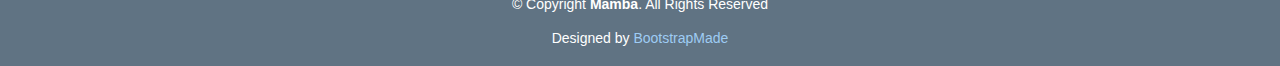
==== commit 1f4aecc7: "banner section completed" ====
--- a/index.html
+++ b/index.html
@@ -14,33 +14,60 @@
 <section class="quick-contact">
 <div class="container">
     <div class="flex-quick-contact">
-        <div class="mail-phone">gmail,phone</div>
-        <div class="socia-contact">sicia connect</div>
+        <div class="mail-phone">
+            <i class="icofont-email"></i><a href="#"> info@example.com
+            </a>
+            <i class="icofont-stock-mobile"></i><span>+1 5589 55488 55</span>
+        </div>
+        <div class="socia-contact">
+            <a href="#"><i class="icofont-twitter"></i></a> 
+            <a href="#"><i class="icofont-facebook"></i></a> 
+            <a href="#"><i class="icofont-instagram"></i></a> 
+            <a href="#"><i class="icofont-linkedin"></i></a> 
+        </div>
     </div>
 </div>
 </section>
-
-    <!--quick-contact ends-->
-    <!--quick-acess starts-->
-
-    <section class="quick-access">
-        <div class="container">
-            <div class="flex-quick-access">
-                <div class="quick-access-logo">MANBA</div>
-            <div class="quick-access-manu">manu</div>
-            </div>
-        </div>
+<section class="manu-bar">
+    <div class="container">
+    <div class="flex-quick-access">
+            <h2>MAMBA</h2>
+            <div class="quick-access-manu">
+                <ul class="manu-nav">
+                    <li><a href="#">Home</a></li>
+                    <li><a href="#">About</a></li>
+                    <li><a href="#">Services</a></li>
+                    <li><a href="#">Portfolio</a></li>
+                    <li><a href="#">Team</a></li>
+                    <li class="dropdown"><a href="#"><span>Drop Down</span><i class="icofont-simple-down"></i></a>
+                        <ul class="drop-nav">
+                            <li><a href="#">Drop Down</a></li>
+                            <li><a href="#">Drop Down</a></li>
+                            <li><a href="#">Drop Down</a></li>
+                            <li><a href="#">Drop Down</a></li>
+                            <li><a href="#">Drop Down</a></li>
+                        </ul>
+                    </li>
+                    <li><a href="#">Contact</a></li>
+                </ul>
+            </div>
+    </div>
+    </div>
     </section>
 
     <!--quick-acess ends-->
     <!--banner starts-->
 
     <section class="banner">
-        <div class="container">
+        
             <div class="flex-banner">
+                <div class="container">
                 <div class="banner-details">
-lorem ipsum dolor
-                </div>
+                    <h1>Welcome to Mamba</h1>
+                    <p>Ut velit est quam dolor ad a aliquid qui aliquid. Sequi ea ut et est quaerat sequi nihil ut <br>aliquam. Occaecati alias dolorem mollitia ut. Similique ea voluptatem. Esse doloremque<br> accusamus repellendus deleniti vel. Minus et tempore modi architecto.</p>
+                    <button><a href="#"></a>Read More</button>
+                </div>
+                
         </div>
         </div>
     </section>
@@ -59,25 +86,25 @@
                         <p>Magnam dolores commodi suscipit. Necessitatibus eius consequatur ex aliquid fuga eum quidem. Sit sint consectetur velit. Quisquam quos quisquam cupiditate. Et nemo qui impedit suscipit alias ea</p>
                     </div>
                     <div class="about-list">
-                        <div class="about-icon-section">
+                       
                             <div class="about-icon">
                                 <i class="icofont-finger-print"></i>
                             </div>
-                        </div>
-                        <div class="about-text">
-                            <h3 class="about-subtitle">LOREM IPSUM</h3>
-                            <p class="aboutpara">Voluptatum deleniti atque corrupti quos dolores et quas molestias excepturi sint occaecati cupiditate non provident</p>   
-                    </div>
+                        
+                            <div class="about-text">
+                               <h3>LOREM IPSUM</h3>
+                               <p>Voluptatum deleniti atque corrupti quos dolores et quas molestias excepturi sint occaecati cupiditate non provident</p>   
+                            </div>
                     </div>
                     <div class="about-list">
-                        <div class="about-icon-section">
+                        
                             <div class="about-icon">
                                 <i class="icofont-gift"></i>
                             </div>  
-                        </div>
+                        
                         <div class="about-text">
-                        <h3 class="about-subtitle">NEMO ENIM</h3>
-                            <p class="aboutpara">At vero eos et accusamus et iusto odio dignissimos ducimus qui blanditiis praesentium voluptatum deleniti atque</p> 
+                            <h3>NEMO ENIM</h3>
+                            <p>At vero eos et accusamus et iusto odio dignissimos ducimus qui blanditiis praesentium voluptatum deleniti atque</p> 
                         </div>
                     </div>
                 </div>
@@ -112,19 +139,16 @@
                 <div class="features-list-b">
                     <div class="features-list1">
                         <span>04</span>
-                        <h3>Lorem Ipsum</h3>
-                        <p class="features-para">Ulamco laboris nisi ut aliquip ex ea commodo consequat. Et consectetur ducimus vero placeat</p>
-                    </div>
+                        <h3>Repellendus molestiae</h3>
+                        <p class="features-para">Inventore quo sint a sint rerum. Distinctio blanditiis deserunt quod soluta quod nam mider lando casa</div>
                     <div class="features-list1">
                         <span>05</span>
-                        <h3>Lorem Ipsum</h3>
-                        <p class="features-para">Ulamco laboris nisi ut aliquip ex ea commodo consequat. Et consectetur ducimus vero placeat</p>
-                    </div>
+                        <h3>Sapiente Magnam</h3>
+                        <p class="features-para">Vitae dolorem in deleniti ipsum omnis tempore voluptatem. Qui possimus est repellendus est quibusdam</div>
                     <div class="features-list1">
                         <span>06</span>
-                        <h3>Lorem Ipsum</h3>
-                        <p class="features-para">Ulamco laboris nisi ut aliquip ex ea commodo consequat. Et consectetur ducimus vero placeat</p>
-                    </div>
+                        <h3>Facilis Impedit</h3>
+                        <p class="features-para">Quis eum numquam veniam ea voluptatibus voluptas. Excepturi aut nostrum repudiandae voluptatibus corporis sequi</div>
                 </div>
                 
                 
@@ -173,7 +197,7 @@
 
     <section class="services">
         <div class="container">
-            <h1>Services</h1>
+            <h2>Services</h2>
                 <div class="services-sec">
                     <div class="services-box">
                         <div class="services-content">
@@ -561,6 +585,9 @@
 
     <section class="contact-us">
         <div class="container">
+                <div class="contact-title">
+                    Contact Us
+                </div>
             <div class="flex-contact-us">
                 <div class="address-box">
                     <div class="address-box-content">
@@ -602,8 +629,11 @@
                         <input class="user-input" type="text"  placeholder="subject">
                     </div>
                     <div class="from-group type100">
-                        <textarea class="user-input" rows="5" name="subject" placeholder="message">message
+                        <textarea class="user-input" rows="8" name="message" placeholder="message">
                         </textarea>
+                    </div>
+                    <div class="from-button">
+                        <button type="button1">Send Message</button>
                     </div>
                 </form>
             </div>
@@ -613,15 +643,72 @@
     <!--contact-us ends-->
     <!--footer starts-->
 
-    <section class="footer">
-        <div class="container"></div>
-    </section>
+    <footer class="footer">
+        <div class="container">
+            <div class="flex-footer">
+                <div class="footer-list">
+                    <div class="footer-contact">
+                        <a href="#" class="footer-logo">MAMBA</a>
+                        <p>A108 Adam Street<br>
+                            NY 535022, USA</p>
+                        <p><strong>Phone:</strong> +1 55895548855<br>
+                           <strong>Email:</strong> info@example.com</p>
+                        <div class="footer-social-link">
+                        <a href="#"><i class="icofont-twitter"></i></a>
+                        <a href="#"><i class="icofont-facebook"></i></a>
+                        <a href="#"><i class="icofont-instagram"></i></a>
+                        <a href="#"><i class="icofont-skype"></i></a>
+                        <a href="#"><i class="icofont-linkedin"></i></a>
+                        </div>
+                    </div>
+                </div>
+                <div class="footer-list">
+                    <div class="footer-links">
+                        <h4>Useful Links</h4>
+                        <ul>
+                            <li><i class="icofont-rounded-right"></i><a href="#"> Home</a></li>
+                            <li><i class="icofont-rounded-right"></i><a href="#"> About us</a></li>
+                            <li><i class="icofont-rounded-right"></i><a href="#"> Services</a></li>
+                            <li><i class="icofont-rounded-right"></i><a href="#"> Terms of service</a></li>
+                            <li><i class="icofont-rounded-right"></i><a href="#"> Privacy policy</a></li>
+                        </ul>
+                    </div>
+                </div>
+                <div class="footer-list">
+                    
+                        <h4>Our Services</h4>
+                        <ul>
+                            <li><i class="icofont-rounded-right"></i><a href="#"> Web Design</a></li>
+                            <li><i class="icofont-rounded-right"></i><a href="#"> Web Development</a></li>
+                            <li><i class="icofont-rounded-right"></i><a href="#"> Product Management</a></li>
+                            <li><i class="icofont-rounded-right"></i><a href="#"> Marketing</a></li>
+                            <li><i class="icofont-rounded-right"></i><a href="#"> Graphic Design</a></li>
+                        </ul>
+                    
+                </div>
+                <div class="footer-list footer-newsletter">
+                    <h4>Our Newsletter</h4>
+                    <p>Tamen quem nulla quae legam multos aute sint culpa legam noster magna</p>
+                    <form class="footer-form">
+                        <input class="footer-email" type="email" name="email" >
+                        <input class="footer-submit" type="submit" value="Subscribe">
+                    </form>
+                </div>
+            </div>
+        </div>
+    </footer>
 
     <!--footer ends-->
     <!--legel starts-->
 
     <section class="legel">
-        <div class="container"></div>
+        <div class="container">
+            <div class="flex-legel">
+                <p>© Copyright <strong>Mamba</strong>. All Rights Reserved</p><br>
+                <p>Designed by <a href="#">BootstrapMade</a>
+                </p>
+            </div>
+        </div>
     </section>
 
     <!--legel ends-->
--- a/css/main.css
+++ b/css/main.css
@@ -1,30 +1,130 @@
+
+*{
+    margin: 0;
+    padding: 0;
+    box-sizing: border-box;
+}
 .container{
     width: 85%;
     margin: auto;
-     /* outline: solid 2px ;  */
+}
+.quick-contact{
+    border-bottom: 1px solid rgb(0 0 0 / 6%);
 }
 .flex-quick-contact{
     display: flex;
     justify-content: space-between;
-    height: 40px;
 }
 .flex-quick-access{
     display: flex;
     justify-content: space-between;
-    height: 70px;
-}
+}
+.flex-quick-contact a{
+    display: inline-block;
+    text-decoration: none;
+    padding: 10px 0;
+    margin-left: 12px;
+    color: #5c768d;
+}
+.mail-phone i{
+    color: #428bca;
+    padding-right: 10px;
+    font-size: 18px;
+}
+.socia-contact i{
+    font-size: 20px;
+}
+.flex-quick-contact a:hover{
+    color: #428bca;
+}
+.flex-quick-access h2{
+    text-decoration: none;
+    font-size: 22px;
+    padding-top: 10px;
+    color: #444;
+}
+.quick-access-manu > .manu-nav > li{
+    display: inline;
+
+}
+.quick-access-manu .manu-nav a{
+    display: inline-block;
+    text-decoration: none;
+    text-align: center;
+   padding: 15px 0 15px 30px;
+    font-size: 18px;
+    color: #444;
+}
+.dropdown{
+    position: relative;
+}
+.dropdown .drop-nav{
+    display: block;
+    position: absolute;
+    left: 0;
+    top: 100%;
+    opacity: 0;
+   
+}
+.dropdown > ul >li{
+    display: block;
+} 
+
+
 .flex-banner{
-    display: flex;
-    height: 495px;
-}
-
+    position: relative;
+    display: flex;
+    align-items: center;
+    height: 500px;
+    background-image: url(/slide/slide-1.jpg);
+    width: 100%;
+    background-size: cover;
+    background-repeat: no-repeat;
+    background-position: center 0;
+}
+.flex-banner:after{
+    content: "";
+    position: absolute;
+    left: 0;
+    top: 0;
+    width: 100%;
+    height: 100%;
+    background-color: rgba(0, 0, 0, 0.40);
+}
+.banner-details{
+    position: relative;
+    z-index: 1;
+}
+.banner-details h1{
+    display: flex;   
+    color: #fff;
+    font-size: 40px;
+}
+.banner-details p{
+    color: #fff;
+    padding-top: 30px;
+    line-height: 25px;
+    font-size: 17px;
+}
+.banner-details button{
+   background-color: #428bca;
+    padding: 10px 30px;
+    color: #fff;
+    border: 0;
+    border-radius: 5px;
+    font-size: 15px;
+    margin-top: 30px;
+}
+.banner-details button:hover{
+    background-color: #1c5c93;
+}
 
 
 /* ------------about section start----------- */
-
 
 .about-section{
     padding-bottom: 30px;
+    padding-top: 60px;
 }
 .flex-about-section{
     display: flex;
@@ -32,10 +132,9 @@
 }
 .about-section-image, .about-section-text{
     width: 50%;
-    height: 560px;
 }
 .aboutimage{
-    width: 96%;
+    width: 100%;
     padding: 10px;
 }
 .about-text-title{
@@ -46,32 +145,60 @@
     color: #5c768d;
     font-family: "raleway", sans-serif;
     font-size: 32px;
+    padding-bottom: 20px;
 }
 .about-text-title p{
     color: #666;
-    font-size: 17px;
+    font-size: 18px;
     text-align: left;
-    padding-left: 25px;
+    padding-left: 30px;
     padding-right: 15px;
     line-height: 25px;
-    font-style: italic;
 }
 .about-list{
     display: flex;
-}
-.about-icon-section{
-    width: 10%;
-}
+    padding-top: 40px;
+    padding-left: 30px;
+}
+.about-icon{
+    width: 20%;
+    display: flex;
+    justify-content: center;
+    align-items: center;
+    font-size: 30px;
+    color: #428bca;
+    background-color: #f1f7fb;
+    width: 65px;
+    height: 65px;
+    border-radius: 6px;
+    transition: all 0.6s ease;
+}
+.about-icon:hover {
+    background-color: #2196f3;
+    color: #fff;
+}
+
 .about-text{
-    width: 90%;
-    padding-right: 60px;
-}
-.about-subtitle{
-    font-size: 20px;
-}
-.aboutpara{
-    line-height: 25px;
-}
+    width: 80%;
+    padding-left: 20px;
+}
+.about-text h3{
+    font-size: 18px;
+    padding-bottom: 10px;
+    font-family:  "Raleway", sans-serif;
+    
+}
+.about-text p{
+    line-height: 23px;
+    color: #444;
+    font-family: "Open Sans", sans-serif;
+}
+
+
+
+
+
+
 
 /* ---------------------about section ends---------- */
 /* -------features section starts------------------ */
@@ -115,6 +242,7 @@
 .flex-features span{
     font-size: 25px;
     color: #9eccf4;
+    padding-top: 30px;
 }
 .flex-features{
     padding-top: 40px;
@@ -122,7 +250,10 @@
 }
 .flex-features h3{
     font-family:  "Raleway", sans-serif;
+    color: #444;
     font-size: 25px;
+    padding-top: 30px;
+    padding-bottom: 30px;
 }
 
 /* ---------------features sec ends--------------------- */
@@ -162,6 +293,7 @@
     font-size: 15px;
     font-family: "Raleway", sans-serif;
     text-transform: capitalize;
+    padding-bottom: 20px;
 }
 
 /* --------------clients sec ends---------------------- */
@@ -173,12 +305,13 @@
     padding-top: 40px;
     padding-bottom: 40px;
 }
-.container h1{
+.services h2{
     display: flex;
     justify-content: center;
     font-size: 35px;
     font-family: "Raleway", sans-serif;
     color: #5c768d;
+    padding-bottom: 40px;
 }
 .services-sec{
     display: flex;
@@ -217,7 +350,6 @@
     height: 2px;
     background-color: #2196f3;
     margin: 15px auto;
-    margin-top: -15px;
 }
 .serivice-text h4{
     font-family: "Raleway", sans-serif;
@@ -239,27 +371,7 @@
 /* about section icon insert................ */
 
 
-.about-icon-section .about-icon{
-    display: flex;
-    justify-content: center;
-    align-items: center;
-    font-size: 35px;
-    color: #428bca;
-    background-color: #f1f7fb;
-    margin-top: 30px;
-    width: 70px;
-    height: 70px;
-    border-radius: 6px;
-    transition: all 0.6s ease;
-}
-.about-icon-section{
-    margin-left: 30px;
-    padding-right: 40px;
-}
-.about-icon-section:hover .about-icon{
-    background-color: #2196f3;
-    color: #fff;
-}
+
 
 
 
@@ -279,6 +391,7 @@
     color: #5c768d;
     font-family: "Open Sans", sans-serif;
     padding-top: 70px;
+    padding-bottom: 25px;
 }
 
 .portfolio-title p{
@@ -289,6 +402,7 @@
     font-size: 16px;
     line-height: 30px;
     text-align: center;
+    padding-bottom: 25px;
 }
 
 
@@ -403,13 +517,15 @@
     display: flex;
     justify-content: center;
     font-family: "Raleway", sans-serif,"Open Sans", sans-serif;
-    padding-top: 25px;
+    padding-top: 50px;
+    padding-bottom: 30px;
 }
 .profile-title p{
     display: flex;
     justify-content: center;
     font-family: "Open Sans", sans-serif;
     color: #444;
+    padding-bottom: 20px;
 }
 
 .flex-profile{
@@ -430,7 +546,7 @@
     transform: scale(1.1);
 }
 .profile-pic{
-    overflow: hidden; 
+    overflow: hidden;
     border-radius: 5px;
 }
 .profile-pic img{
@@ -438,6 +554,7 @@
     height: auto;
     transition: all 0.5s ease;
     border-radius: 5px;
+    
 }
 .profile-bio{
     position: absolute;
@@ -445,7 +562,7 @@
     bottom: -35px;
     width: 75%;
     background-color: rgba(92, 118, 141, 0.9);
-    display: block;
+    display: inline;
     justify-content: center;
     align-items: center;
     text-align: center;
@@ -464,7 +581,7 @@
     width: 60px;
     height: 1px;
     background-color: #fff;
-    margin-left: 70px;
+    margin-left: 75px;
 }
 .profile-bio p {
     color: #fff;
@@ -476,6 +593,7 @@
 .profile-icon a{
     text-decoration: none;
     color: #fff;
+    transition: all 0.5s ease;
 }
 .profile-icon a:hover{
     color: #87a5be;
@@ -494,9 +612,10 @@
 .faq-title h2{
     font-size: 35px;
     padding-top: 50px;
+    padding-bottom: 40px;
+    display: flex;
+    justify-content: center;
     color: #5c768d;
-    display: flex;
-    justify-content: center;
     font-family: "Raleway", sans-serif,"Open Sans", sans-serif;
 }
 
@@ -509,7 +628,7 @@
 }
 .faq-sec{
     padding: 10px;
-    margin-bottom: 10px;
+    margin-bottom: 40px;
 }
 .faq-sec h4{
     display: flex;
@@ -529,6 +648,17 @@
 /* ---------------faq sec ends--------------------- */
 
 /* --------------contact us starts---------------------- */
+
+
+.contact-title{
+    display: flex;
+    justify-content: center;
+    font-size: 32px;
+    color: #5c768d;
+    font-family: "Raleway", sans-serif,"Open Sans", sans-serif;
+    padding-top: 50px;
+    padding-bottom: 25px;
+}
 
 .flex-contact-us{
     display: flex;
@@ -581,34 +711,187 @@
     margin-bottom: 0;
 }
 .address-box p{
-    padding-bottom: 10px;
+    padding-bottom: 25px;
 }
 .flex-contact-us{
     padding-top: 20px;
-    padding-bottom: 10px;
 }
 
 /* -------form section------ */
 
+/* .container{
+    padding-bottom: 20px;
+} */
+
+.flex-form{
+    margin: 0 10px;
+    box-shadow: 0 0 30px rgb(214 215 216 / 60%);
+}
+
 .form-sec{
     display: flex;
     flex-wrap: wrap;
+    padding-top: 30px;
 }
 .type50{
     width: 50%;
+    padding: 0 25px;
 }
 .type100{
     width: 100%;
+    padding: 0 25px;
 }
 .user-input{
     width: 100%;
-    height: 25px;
-    border: solid 1px #ccc;
+    height: 40px;
+    padding: 10px;
+    border: solid 1px #ced4da;
+}
+.user-input:focus{
+    outline: 0;
+    border: solid 1px #0d6efd;
 }
 .from-group{
     margin-bottom: 20px;
 }
-.from-group textarea .user-input{
-    height: 80px;
-}
-
+.from-group textarea {
+    height: 150px;
+    resize: none;
+}
+.from-button{
+    width: 100%;
+    display: flex;
+    justify-content: center;
+    padding-bottom: 30px;
+}
+.from-button button{
+    padding: 15px 40px;
+    font-size: 17px;
+    background-color: #428bca;
+    border: 0;
+    color: #fff;
+}
+
+
+
+/* -----------footer section pratice------- */
+
+
+.footer{
+    background-color: #587187;
+    padding-top: 60px;
+    padding-bottom: 50px;
+}
+.flex-footer{
+    display: flex;
+    flex-wrap: wrap;
+}
+.footer-contact{
+    padding-left: 15px;
+}
+.footer-list{
+    flex: 1 0 0;
+}
+.footer-newsletter{
+    flex: 0 0 auto;
+    width: 33%;
+}
+.footer-list .footer-logo{
+    text-decoration: none;
+    font-size: 24px;
+    font-weight: bold;
+    color: #fff;
+    font-family: "Raleway", sans-serif;
+}
+.footer-contact p{
+    font-size: 15px;
+    line-height: 25px;
+    padding-top: 20px;
+    color: #fff;
+    font-family: "Open Sans", sans-serif;
+}
+.footer-social-link a{
+    display: inline-block;
+    text-decoration: none;
+    text-align: center;
+    color: #fff; 
+    margin-top: 20px;
+    width: 35px;
+    height: 35px;
+    border-radius: 100%;
+    line-height: 35px;
+    background-color: #768fa6;
+    transition: all 0.5s ease;    
+}
+.footer-social-link a:hover{
+    background-color: #428bca;
+}
+.footer-links{
+    padding-left: 35px;
+}
+.footer-list h4{
+    color: #fff;
+    font-size: 20px;
+    padding-bottom: 15px;
+    font-family: "Raleway", sans-serif;
+}
+.footer-list ul{
+    list-style: none;
+}
+.footer-list ul li a{
+    text-decoration: none;
+    font-size: 15px;
+    color: #fff;
+    font-family: "Open Sans", sans-serif;
+    transition: all 0.5s ease; 
+}
+.footer-list ul li{
+    padding: 10px 0;
+}
+.footer-list ul li i{
+    font-size: 16px;
+    color: #9eccf4;
+}
+.footer-list ul li a:hover{
+    color: #9eccf4;
+}
+.footer-newsletter p{
+    font-size: 15px;
+    line-height: 25px;
+    color: #fff;
+    font-family: "Open Sans", sans-serif;
+}
+.footer-form{
+    display: flex;
+    padding-top: 30px;
+}
+.footer-email{
+    padding:0 35px;
+    height: 40px;
+    border: 0;
+}
+.footer-submit{
+    padding: 0 25px;
+    background-color: #428bca;
+    color: #fff;
+    font-size: 16px;
+    border: 0;
+}
+.flex-legel{
+    text-align: center;
+    padding-top: 30px;
+    padding-bottom: 20px;
+}
+.legel{
+    background-color: #607383;
+    border-top: 1px solid rgb(138, 141, 143);
+}
+.legel a{
+    text-decoration: none;
+    color: #9eccf4;
+}
+.legel p{
+    color: #fff;
+    font-family: "Open Sans", sans-serif;
+    font-size: 14px;
+}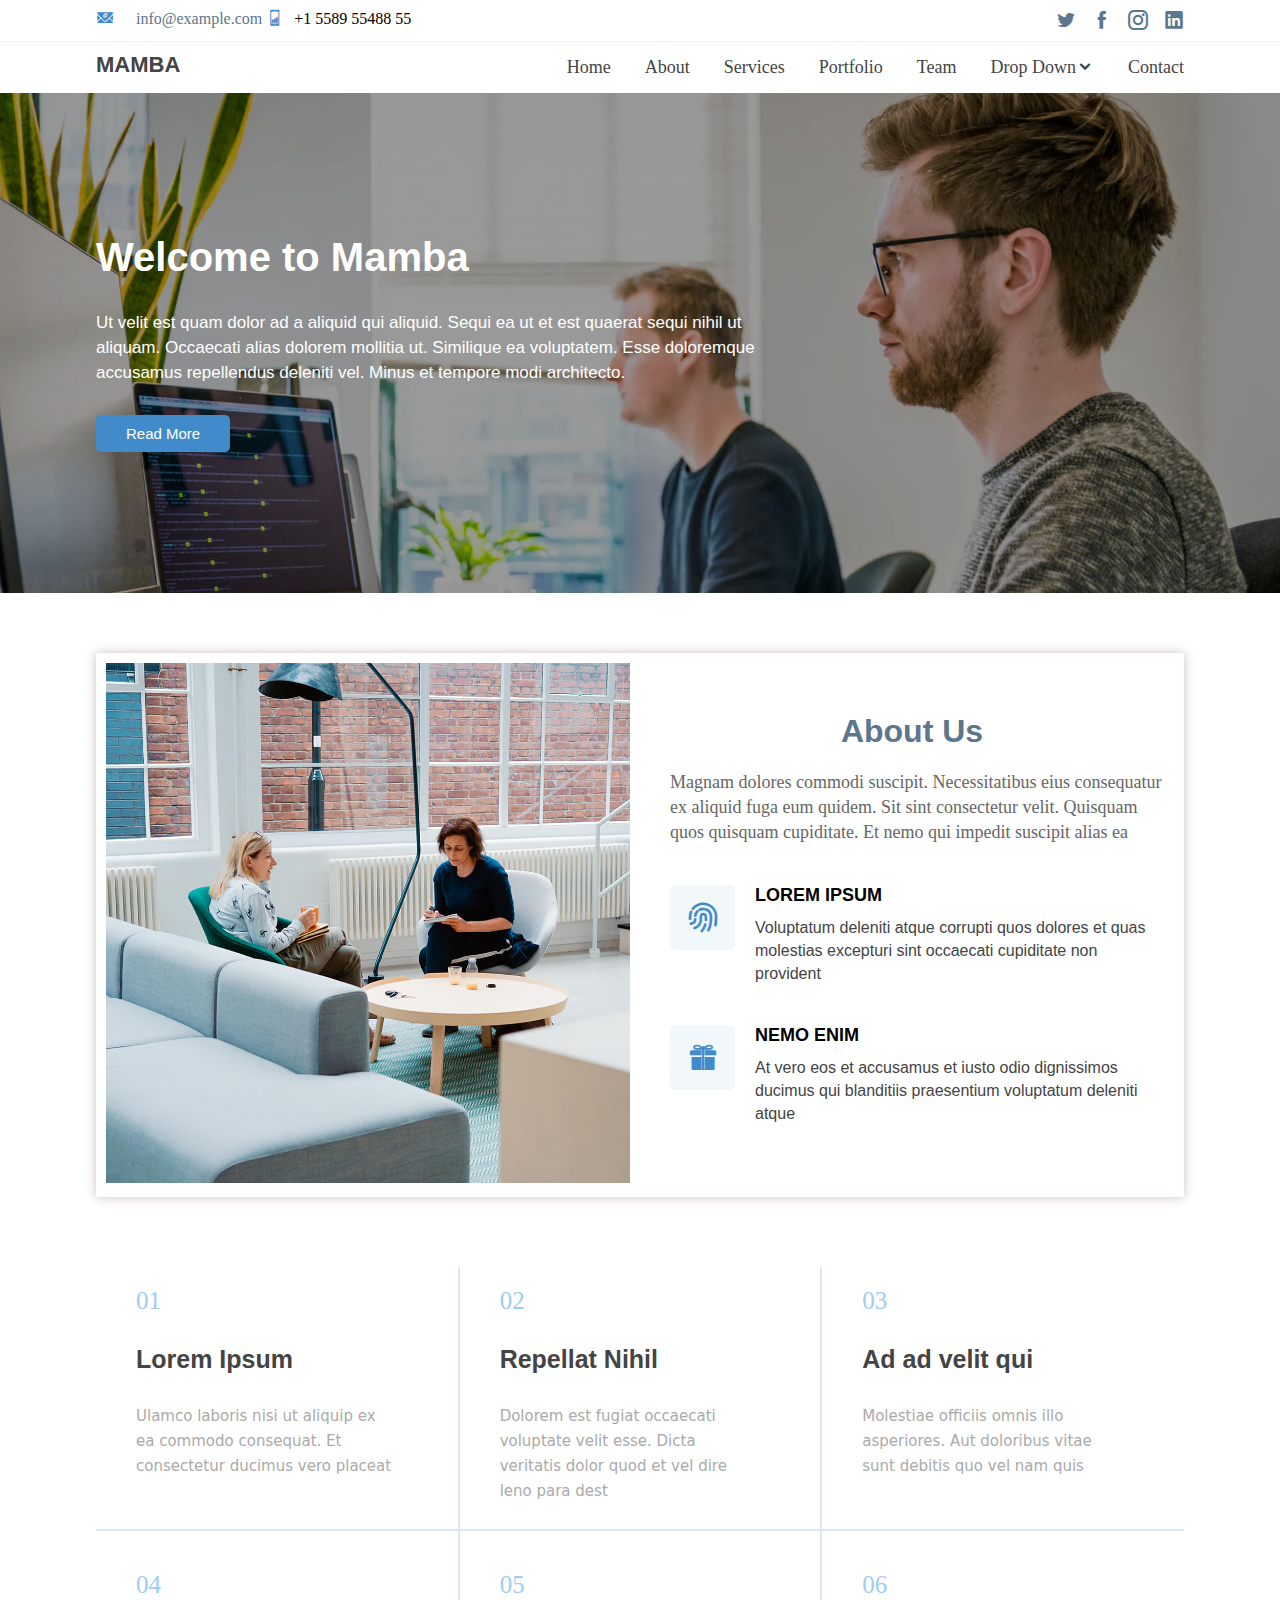
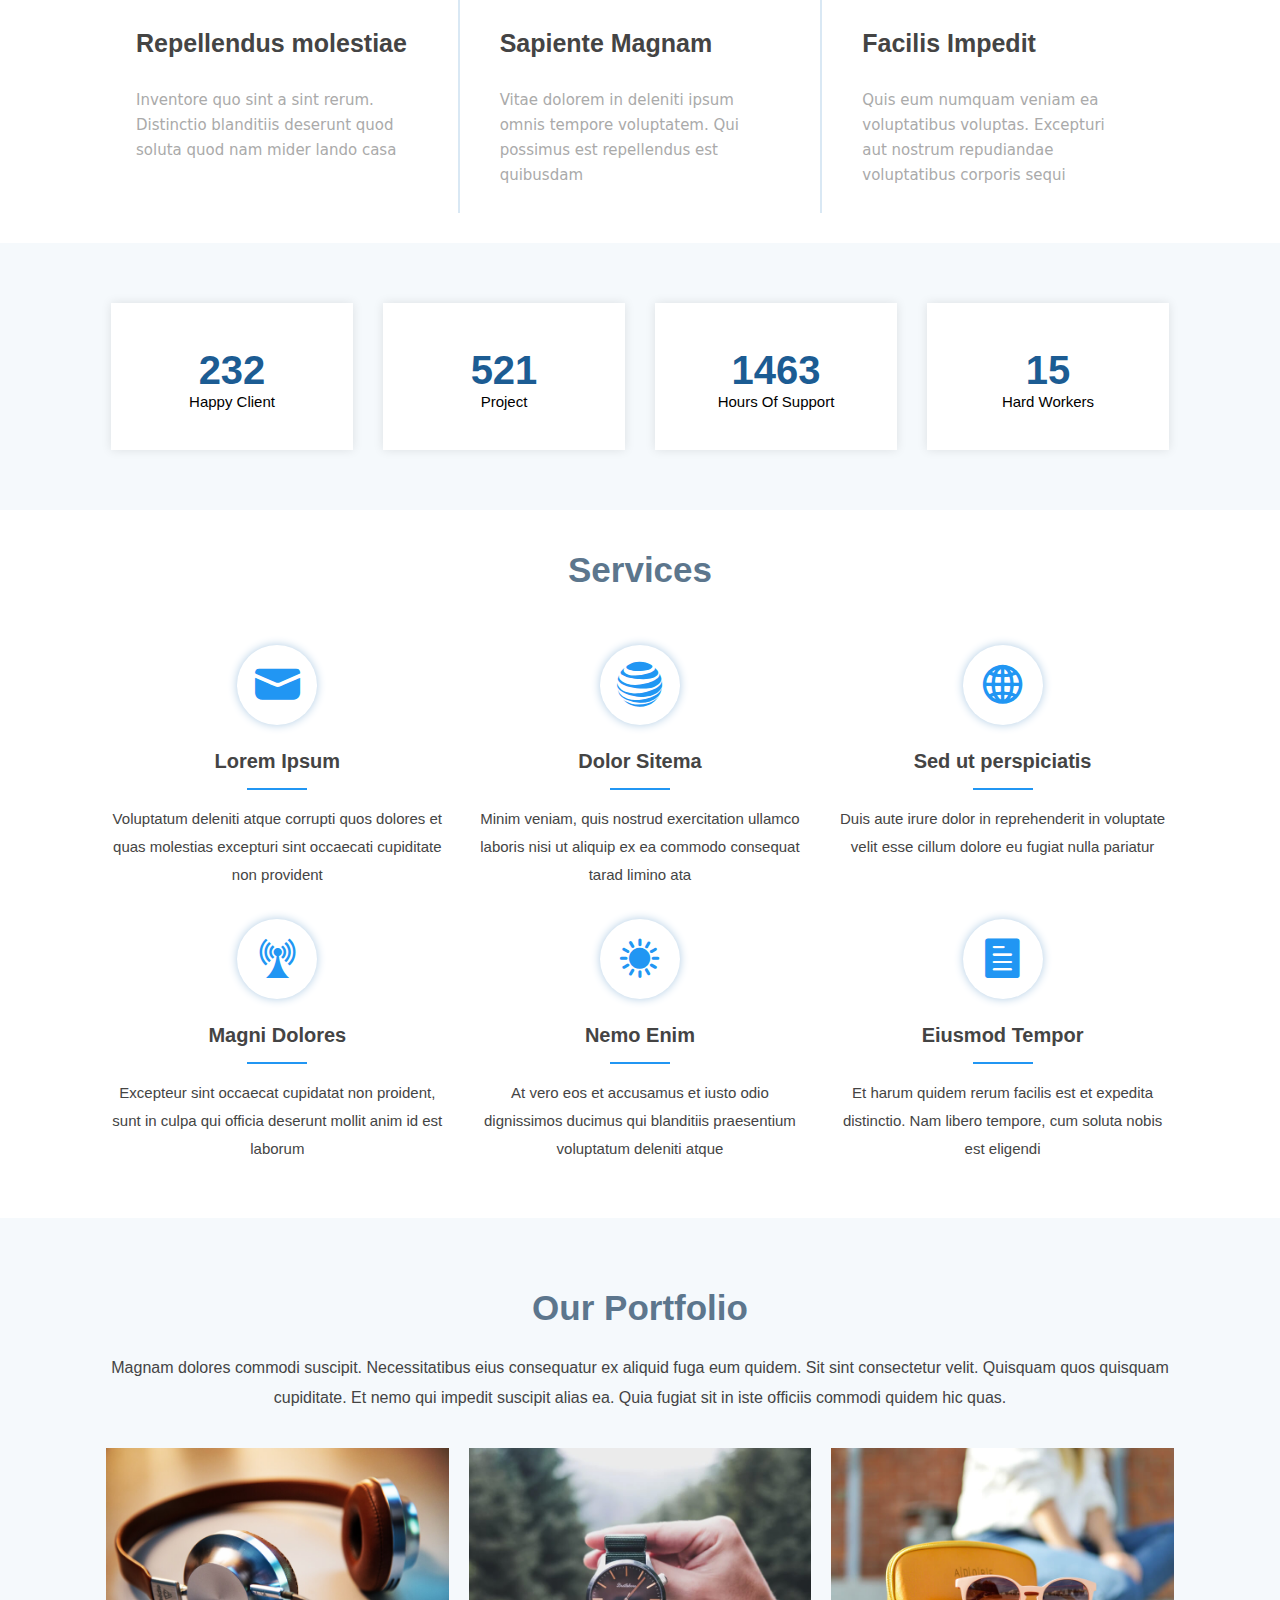
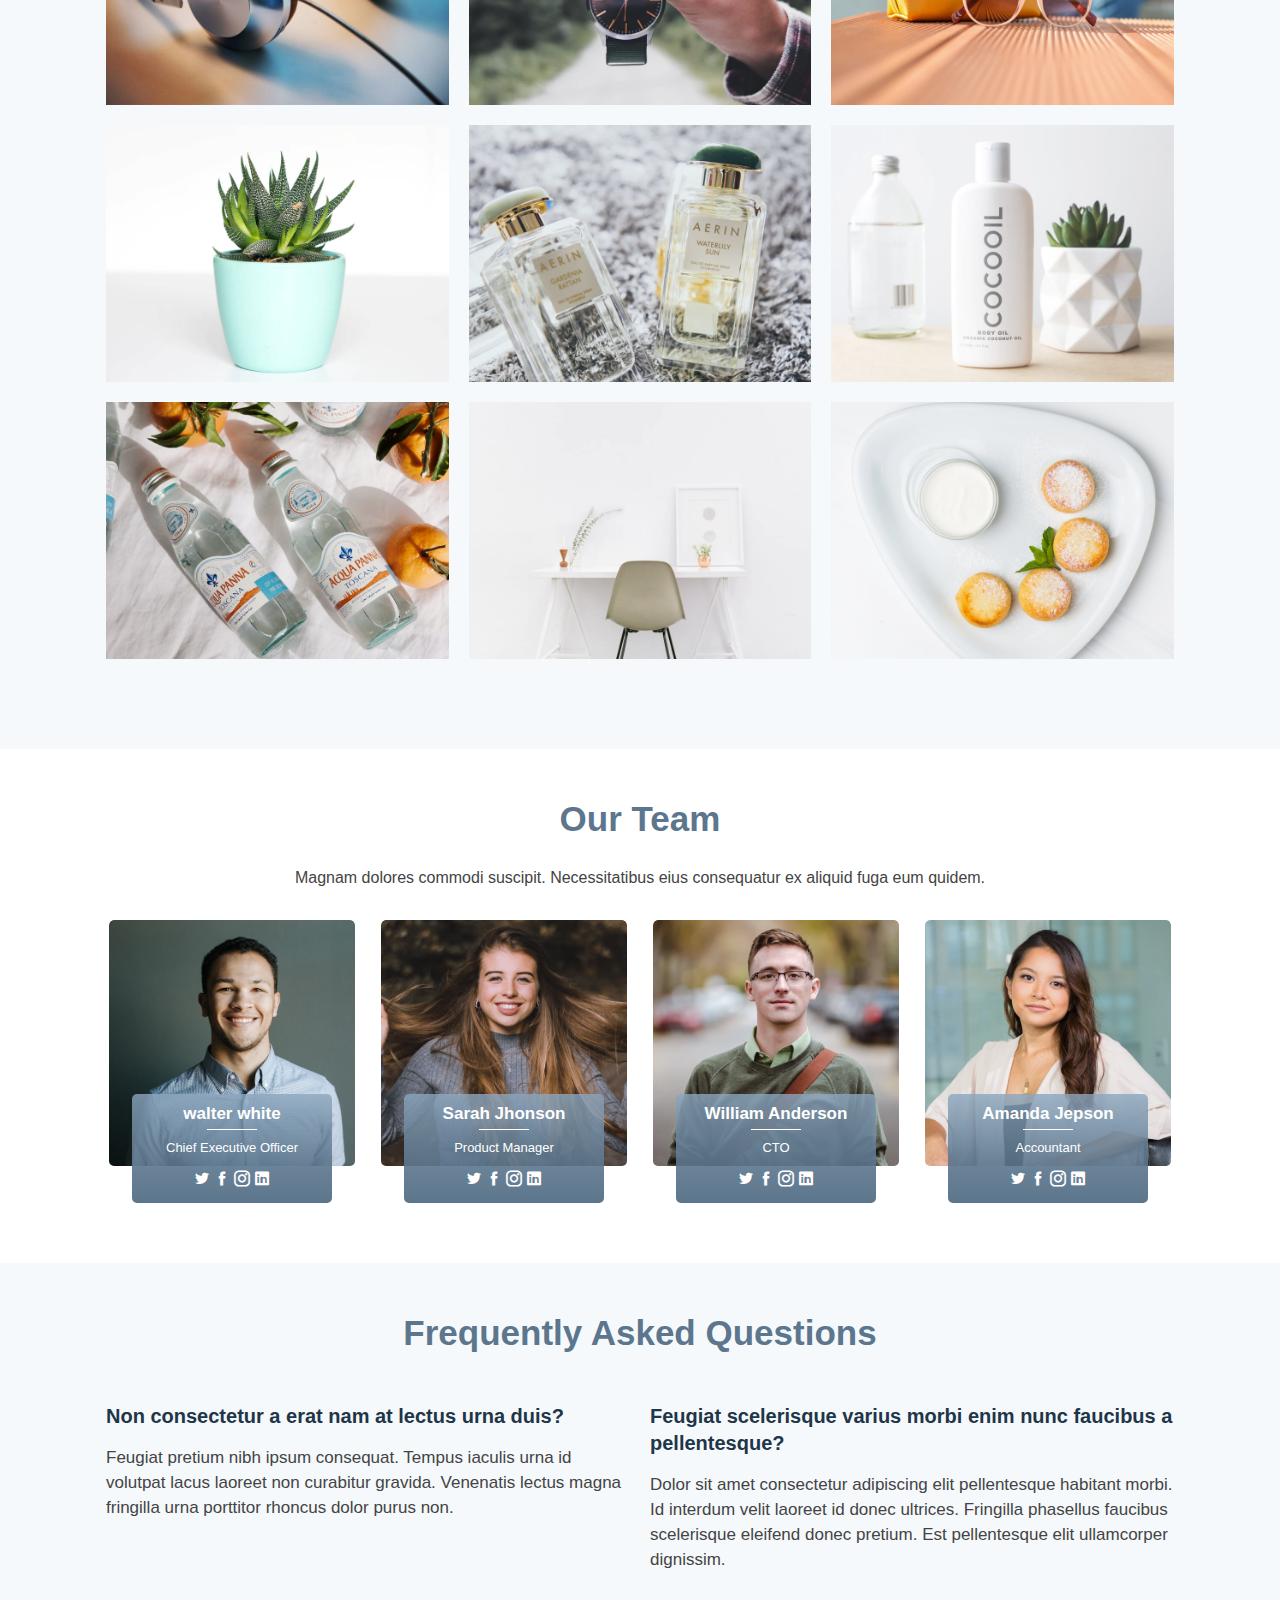
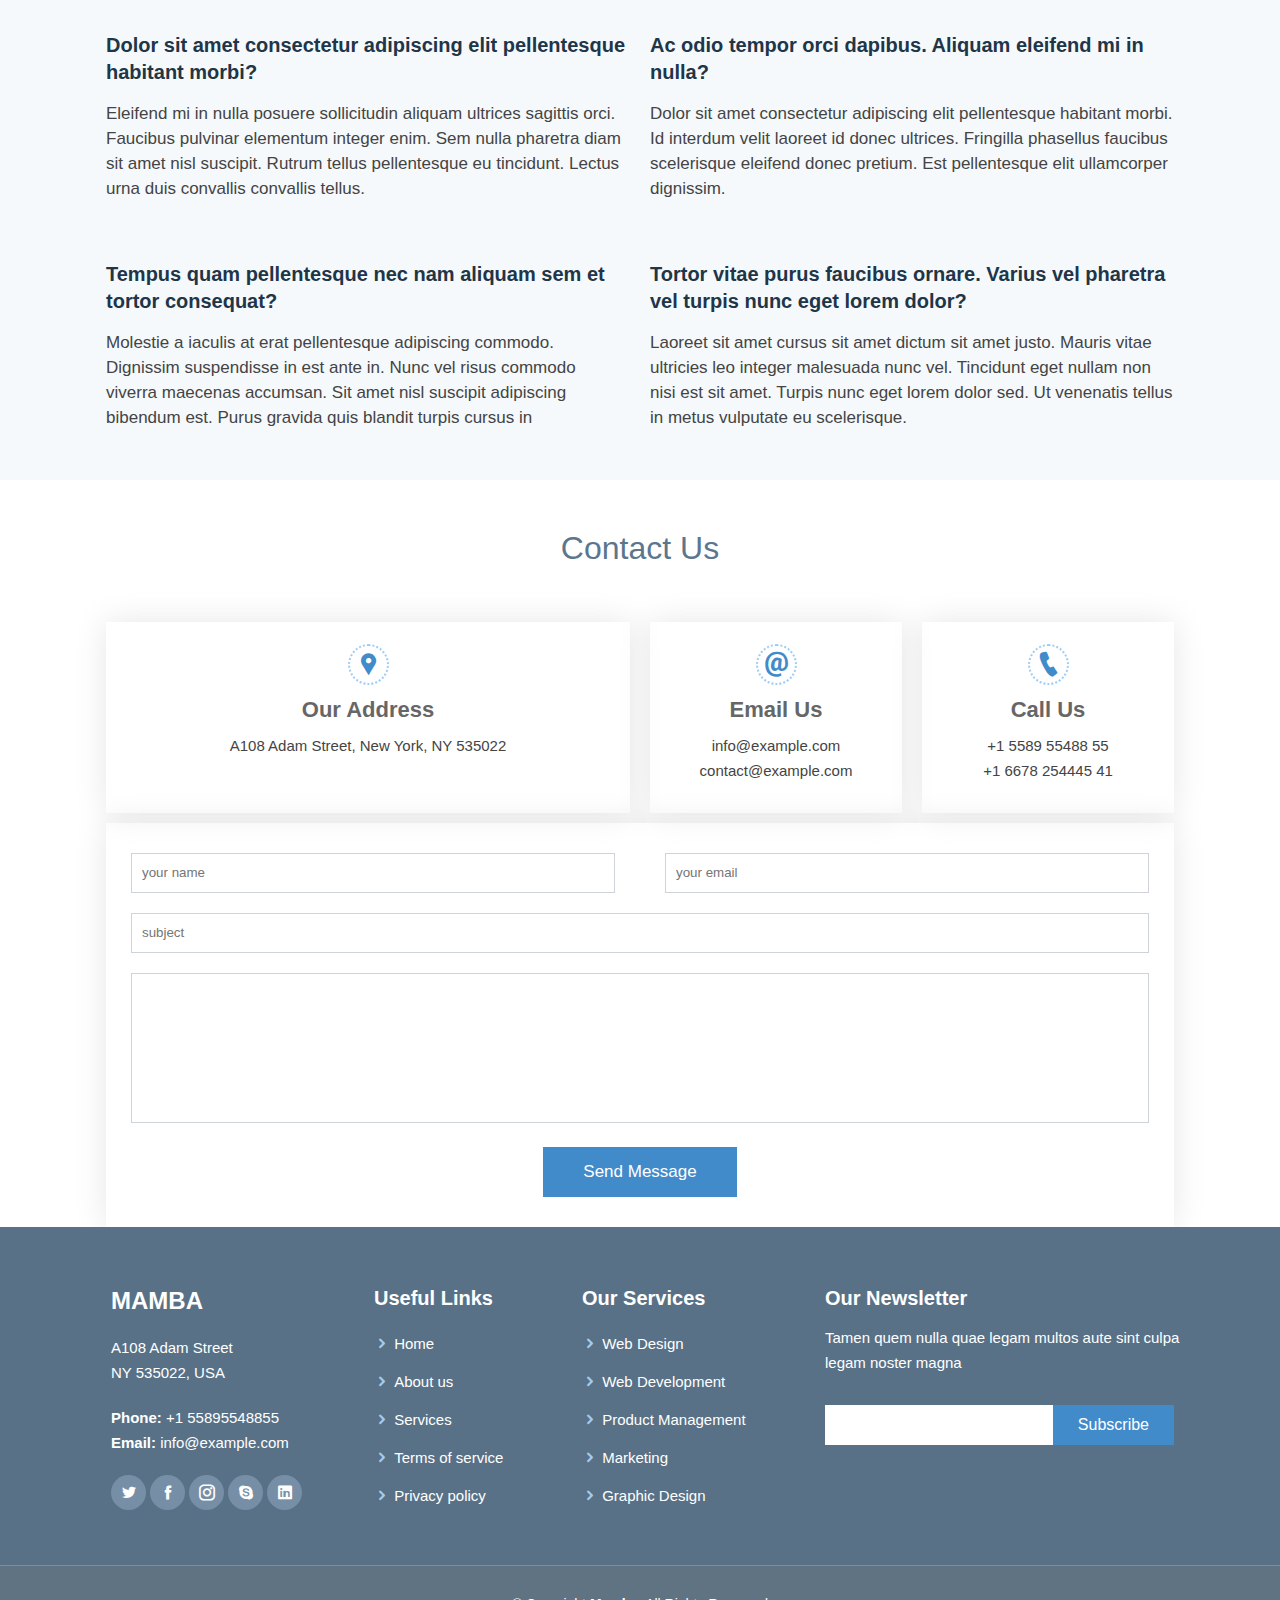
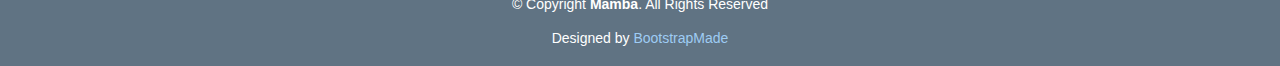
==== commit be72cf44: "small change" ====
--- a/index.html
+++ b/index.html
@@ -458,7 +458,7 @@
                 <div class="profile-box">
                     <div class="profile-sec">
                         <div class="profile-pic">
-                            <img src="/team/team-1.jpg" alt="profile">
+                            <img src="/team/team-1.jpg" alt="profile" class="team-profile">
                         </div>
                         <div class="profile-bio">
                             <h4>walter white</h4>
@@ -476,7 +476,7 @@
                 <div class="profile-box">
                     <div class="profile-sec">
                         <div class="profile-pic">
-                            <img src="/team/team-2.jpg" alt="profile">
+                            <img src="/team/team-2.jpg" alt="profile" class="team-profile">
                         </div>
                         <div class="profile-bio">
                             <h4>Sarah Jhonson</h4>
@@ -494,7 +494,7 @@
                 <div class="profile-box">
                     <div class="profile-sec">
                         <div class="profile-pic">
-                            <img src="/team/team-3.jpg" alt="profile">
+                            <img src="/team/team-3.jpg" alt="profile" class="team-profile">
                         </div>
                         <div class="profile-bio">
                             <h4>William Anderson</h4>
@@ -512,7 +512,7 @@
                 <div class="profile-box">
                     <div class="profile-sec">
                         <div class="profile-pic">
-                            <img src="/team/team-4.jpg" alt="profile">
+                            <img src="/team/team-4.jpg" alt="profile" class="team-profile">
                         </div>
                         <div class="profile-bio">
                             <h4>Amanda Jepson</h4>
--- a/css/main.css
+++ b/css/main.css
@@ -42,6 +42,7 @@
     font-size: 22px;
     padding-top: 10px;
     color: #444;
+    font-family: "Open Sans", sans-serif;
 }
 .quick-access-manu > .manu-nav > li{
     display: inline;
@@ -99,12 +100,14 @@
     display: flex;   
     color: #fff;
     font-size: 40px;
+    font-family: "Open Sans", sans-serif;
 }
 .banner-details p{
     color: #fff;
     padding-top: 30px;
     line-height: 25px;
     font-size: 17px;
+    font-family: "Open Sans", sans-serif;
 }
 .banner-details button{
    background-color: #428bca;
@@ -548,10 +551,13 @@
 .profile-pic{
     overflow: hidden;
     border-radius: 5px;
+    text-align: center;
+}
+.team-profile{
+    width: 100%;
+    height: auto;
 }
 .profile-pic img{
-    width: 100%;
-    height: auto;
     transition: all 0.5s ease;
     border-radius: 5px;
     
@@ -559,29 +565,26 @@
 .profile-bio{
     position: absolute;
     left: 36px;
-    bottom: -35px;
-    width: 75%;
-    background-color: rgba(92, 118, 141, 0.9);
-    display: inline;
-    justify-content: center;
-    align-items: center;
+    right: 36px;
+    bottom: -20px;  
+    background: linear-gradient(360deg, rgb(92, 118, 141) 0%, rgba(92, 118, 141, 0.9) 35%, rgba(140, 167, 191, 0.8) 100%);
+    display: inline-block;
     text-align: center;
     border-radius: 5px;
-    padding-bottom: 10px;
+    padding-bottom: 15px;
+    padding-top: 10px;
 }
 
 .profile-bio h4{
     font-size: 17px;
     font-family: "Raleway", sans-serif;
     color: #fff;
-    margin-bottom: 10px;
-    margin-top: 15px;
 }
 .profile-bio .name-ul{
-    width: 60px;
+    width: 50px;
     height: 1px;
     background-color: #fff;
-    margin-left: 75px;
+    margin: 5px auto;
 }
 .profile-bio p {
     color: #fff;
@@ -864,8 +867,10 @@
 .footer-form{
     display: flex;
     padding-top: 30px;
+    padding-right: 10px;
 }
 .footer-email{
+    width: 100%;
     padding:0 35px;
     height: 40px;
     border: 0;
